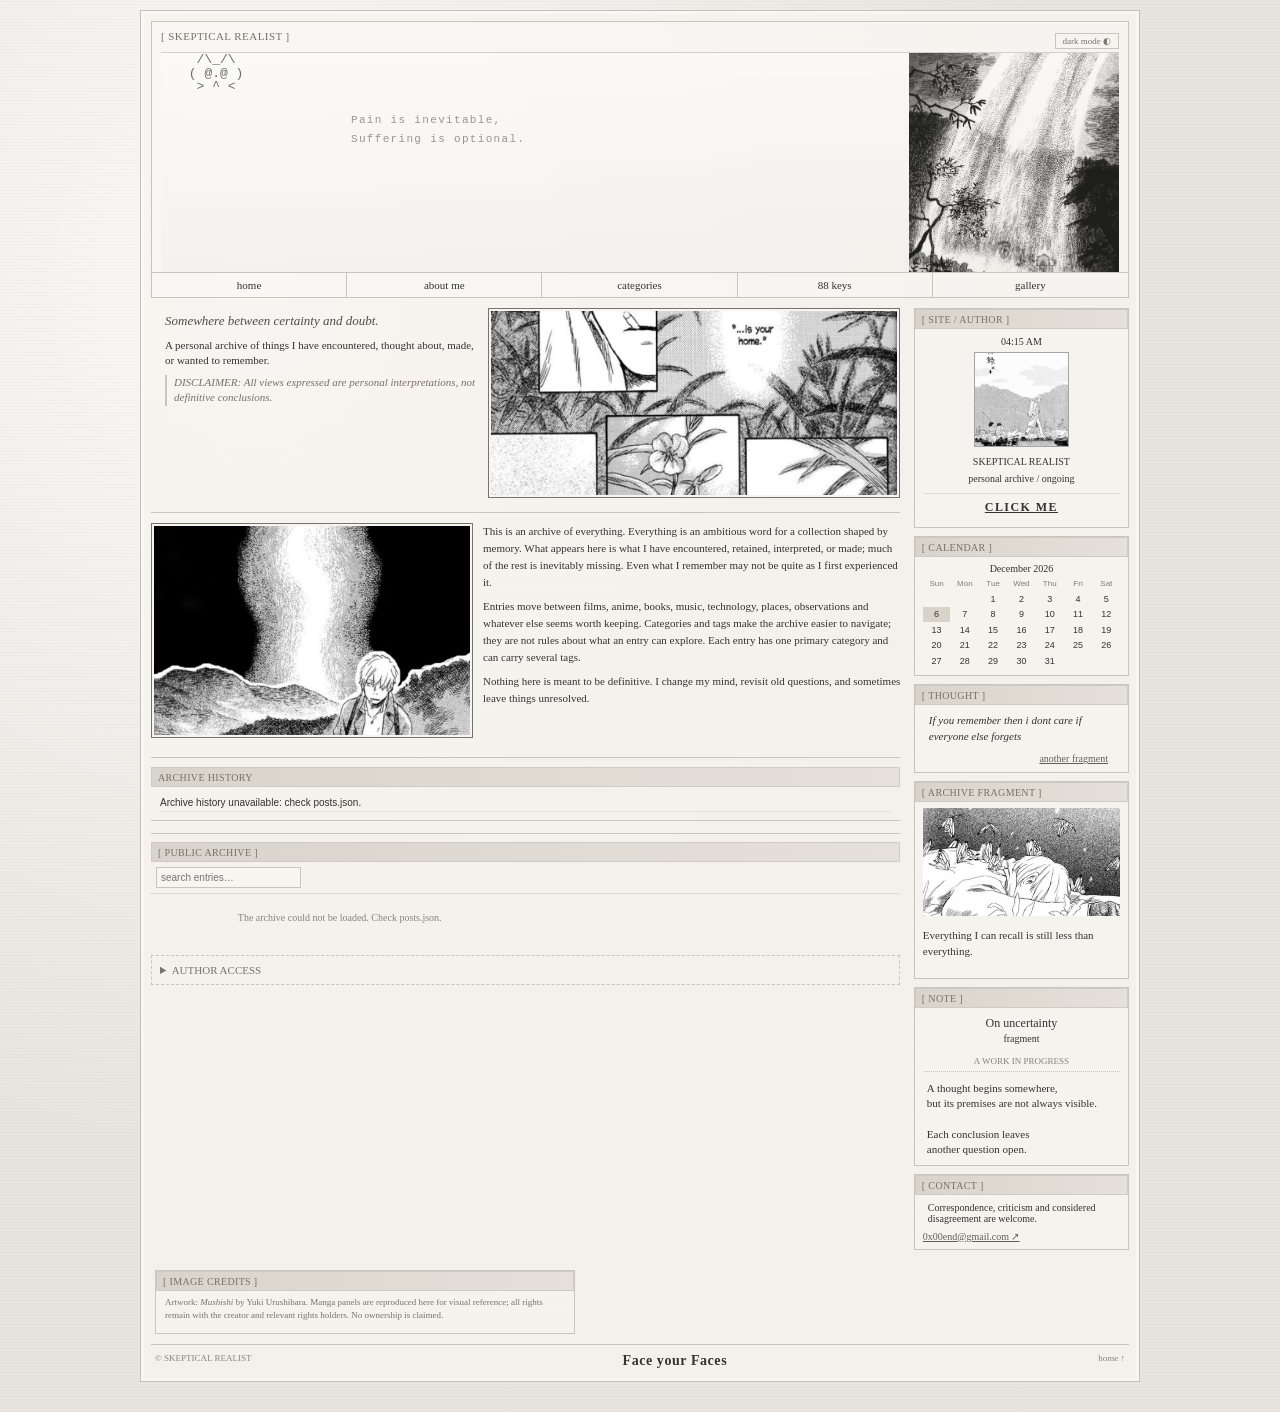
==== index.html @ a3ed42e7 "Add files via upload" ====
<!doctype html><html lang="en"><head><meta charset="utf-8"><meta name="viewport" content="width=device-width, initial-scale=1"><meta name="description" content="SKEPTICAL REALIST — Somewhere between certainty and doubt."><title>SKEPTICAL REALIST</title><link rel="stylesheet" href="styles.css"></head><body><div class="page-shell" id="top"><header class="masthead"><div class="masthead-top"><div class="tiny-title">[ SKEPTICAL REALIST ]</div><button type="button" class="theme-toggle" id="themeToggle" aria-pressed="false">dark mode ◐</button></div><div class="masthead-art"><pre class="ascii" aria-hidden="true">  /\_/\
 ( @.@ )
  > ^ <</pre><div class="masthead-note">Pain is inevitable,<br>Suffering is optional.</div><img src="assets/hero-figure.jpg" alt="Monochrome manga figure" class="hero-figure"></div><nav class="nav-tabs" aria-label="Main navigation"><a href="index.html">home</a><a href="about.html">about me</a><a href="categories.html">categories</a><a href="88-keys.html">88 keys</a><a href="gallery.html">gallery</a></nav></header><div class="columns"><main class="main-column"><section class="intro-row"><div class="intro-copy"><h2 class="intro-title">Somewhere between certainty and doubt.</h2><p>A personal archive of things I have encountered, thought about, made, or wanted to remember.</p><p class="disclaimer">DISCLAIMER: All views expressed are personal interpretations, not definitive conclusions.</p></div><a class="image-frame gallery-link" href="gallery.html"><img src="assets/gallery-scene.jpg" alt="Monochrome manga landscape"></a></section><section class="feature-row"><a class="image-frame feature-image" href="categories.html"><img src="assets/archive-scene.jpg" alt="Monochrome manga scene"></a><div class="feature-copy"><p>This is an archive of everything. Everything is an ambitious word for a collection shaped by memory. What appears here is what I have encountered, retained, interpreted, or made; much of the rest is inevitably missing. Even what I remember may not be quite as I first experienced it.</p><p>Entries move between films, anime, books, music, technology, places, observations and whatever else seems worth keeping. Categories and tags make the archive easier to navigate; they are not rules about what an entry can explore. Each entry has one primary category and can carry several tags.</p><p>Nothing here is meant to be definitive. I change my mind, revisit old questions, and sometimes leave things unresolved.</p></div></section><section class="logs-panel"><div class="panel-heading">ARCHIVE HISTORY</div><ul class="log-list" id="logList"><li>Loading archive history…</li></ul></section><section class="archive-panel" id="archive"><div class="panel-heading">[ PUBLIC ARCHIVE ]</div><div class="archive-controls"><input id="searchInput" type="search" placeholder="search entries…" aria-label="Search entries"><div id="tagFilters" class="tag-filters"></div></div><div id="postList" class="post-list" aria-live="polite"></div></section><details class="owner-panel" id="ownerPanel"><summary>AUTHOR ACCESS</summary><div id="ownerLogin"><label>GitHub personal access token<input id="githubToken" type="password" autocomplete="off" placeholder="Paste your private token"></label><button id="unlockOwner" type="button">Unlock publishing</button></div><div id="ownerEditor" hidden><p class="fine-print">Owner-only publishing. Token remains in this page's memory and is not saved in browser storage.</p><form id="publishForm"><label>Title<input id="entryTitle" required maxlength="180"></label><label>Primary category<select id="entryCategory" required><option value="films">Films &amp; TV</option><option value="anime-manga">Anime &amp; Manga</option><option value="books">Books</option><option value="music">Music</option><option value="philosophy">Philosophy</option><option value="places">Places</option><option value="observations">Observations</option><option value="technology">Technology</option><option value="miscellaneous">Miscellaneous</option></select></label><label id="formatField">Format<select id="entryFormat"><option value="film">Film</option><option value="tv">TV show</option></select></label><label>Tags (comma-separated)<input id="entryTags" placeholder="psychological, thriller, film"></label><label>Entry text<textarea id="entryBody" required placeholder="Write your entry here…"></textarea></label><label>Add images<input id="entryImages" type="file" accept="image/*" multiple></label><p class="fine-print">Images are uploaded into the repository's assets folder and attached to this post.</p><button id="publishButton" type="submit">Publish entry</button><button id="lockOwner" type="button">Lock editor</button></form></div><p class="owner-status" id="ownerStatus" aria-live="polite"></p></details></main><aside class="sidebar"><section class="side-box profile-box"><div class="panel-heading">[ SITE / AUTHOR ]</div><p class="tiny-center" id="siteClock">LOCAL TIME</p><img class="profile-image" src="assets/profile-portrait.jpg" alt="Monochrome manga portrait"><p class="tiny-center">SKEPTICAL REALIST</p><p class="tiny-center">personal archive / ongoing</p><div class="click-me"><a href="https://guns.lol/skepticat" target="_blank" rel="noopener noreferrer">CLICK ME</a></div></section><section class="side-box calendar-box"><div class="panel-heading">[ CALENDAR ]</div><div class="calendar-title" id="calendarTitle"></div><div class="calendar-grid" id="calendarGrid"></div></section><section class="side-box random-box"><div class="panel-heading">[ THOUGHT ]</div><p id="randomThought">If you remember then i dont care if everyone else forgets</p><button id="newThought" type="button">another fragment</button></section><section class="side-box fragment-box"><div class="panel-heading">[ ARCHIVE FRAGMENT ]</div><img class="fragment-image" src="assets/guestbook-portrait.jpg" alt="Monochrome manga panel"><p class="fragment-caption">Everything I can recall is still less than everything.</p></section><section class="side-box poem-box"><div class="panel-heading">[ NOTE ]</div><p class="poem-title">On uncertainty<br><span>fragment</span></p><p class="poem-date">A WORK IN PROGRESS</p><p class="poem-text">A thought begins somewhere,<br>but its premises are not always visible.<br><br>Each conclusion leaves<br>another question open.</p></section><section class="side-box contact-box"><div class="panel-heading">[ CONTACT ]</div><p>Correspondence, criticism and considered disagreement are welcome.</p><a href="mailto:0x00end@gmail.com">0x00end@gmail.com ↗</a></section></aside></div><section class="credits-mini"><div class="panel-heading">[ IMAGE CREDITS ]</div><p>Artwork: <em>Mushishi</em> by Yuki Urushibara. Manga panels are reproduced here for visual reference; all rights remain with the creator and relevant rights holders. No ownership is claimed.</p></section><footer class="footer"><span>© SKEPTICAL REALIST</span><span class="footer-motto">Face your Faces</span><a href="index.html">home ↑</a></footer></div><script src="site-ui.js"></script><script src="app.js"></script></body></html>
---- styles.css ----
/* Original SKEPTICAL REALIST styling retained; calendar and owner panel additions below. */

:root{--paper:#f2f0eb;--ink:#34332f;--line:#c9c5bd;--soft:#e6e2da;--bar:#d8d3ca;--muted:#77736d;--accent:#786f68}*{box-sizing:border-box}html,body{max-width:100%;overflow-x:hidden}img{max-width:100%}html{scroll-behavior:smooth}body{margin:0;background:#e8e5de;color:var(--ink);font:12px/1.45 Arial,Helvetica,sans-serif;background-image:repeating-linear-gradient(0deg,rgba(80,75,65,.025) 0 1px,transparent 1px 3px),radial-gradient(ellipse at 20% 20%,rgba(255,255,255,.8),transparent 55%)}.page-shell{width:calc(100% - 16px);max-width:1040px;margin:10px auto 30px;padding:10px;border:1px solid #c6c1b8;background:rgba(247,245,240,.76);box-shadow:0 0 0 3px rgba(255,255,255,.35) inset}.masthead{border:1px solid var(--line);padding:8px 9px 0;background:rgba(255,255,255,.22)}.tiny-title{height:22px;color:#777168;font:11px Georgia,serif;letter-spacing:.04em}.masthead-art{height:185px;position:relative;border-top:1px solid #d5d1c9;overflow:hidden;background:linear-gradient(180deg,rgba(255,255,255,.4),rgba(210,207,199,.12))}.ascii{position:absolute;left:20px;top:0;margin:0;color:#6f6b64;font:12px/1.05 'Courier New',monospace;white-space:pre}.masthead-note{position:absolute;left:190px;top:58px;color:#9a958d;font:10px/1.8 'Courier New',monospace;letter-spacing:.13em}.hero-figure{position:absolute;right:0;top:0;width:180px;height:184px;object-fit:cover;object-position:center 22%;filter:grayscale(1);mix-blend-mode:multiply;opacity:.88}.nav-tabs{display:grid;grid-template-columns:repeat(5,1fr);height:25px;border-top:1px solid var(--line);margin:0 -9px}.nav-tabs a{text-align:center;text-decoration:none;color:var(--ink);border-right:1px solid var(--line);font:12px/24px Georgia,serif}.nav-tabs a:last-child{border-right:0}.nav-tabs a:hover{background:#ddd8cf}.columns{display:grid;grid-template-columns:minmax(0,1fr) 22%;gap:10px;margin-top:10px}.main-column{min-width:0}.intro-row{display:grid;grid-template-columns:45% 55%;min-height:190px;border-bottom:1px solid var(--line)}.intro-copy{padding:0 10px 9px 14px;font-size:11px;line-height:1.42}.intro-copy p{margin:0 0 6px}.image-frame{display:block;border:1px solid #77736d;padding:2px;background:#f7f5ef;align-self:start}.image-frame img{display:block;width:100%;height:100%;object-fit:cover;filter:grayscale(1)}.gallery-link{height:174px;margin:0 0 8px}.feature-row{display:grid;grid-template-columns:43% 57%;gap:10px;padding:10px 0 12px;min-height:225px;border-bottom:1px solid var(--line)}.feature-image{height:195px}.feature-copy{font-size:11px;line-height:1.55;padding:0 8px 0 0}.feature-copy p{margin:0 0 7px}.logs-panel{margin-top:9px;border-bottom:1px solid var(--line);padding-bottom:8px}.panel-heading{height:20px;padding:2px 6px;background:linear-gradient(90deg,#d9d4cb,#e5e1da);color:#777169;font:11px/16px Georgia,serif;border:1px solid #d0cbc2}.panel-heading span{float:right;font:9px 'Courier New',monospace}.log-list{list-style:none;padding:8px 9px 0;margin:0;font:10px/1.55 Arial,sans-serif}.log-list li{border-bottom:1px dotted #d7d2ca}.log-list time{color:#8e887f;text-decoration:underline}.sidebar{min-width:0;display:grid;grid-template-columns:repeat(2,minmax(0,1fr));gap:6px}.side-box{border:1px solid var(--line);margin-bottom:8px;padding:0 5px 7px;background:rgba(255,255,255,.16)}.side-box .panel-heading{margin:0 -5px 6px}.tiny-center{text-align:center;font:10px/1.4 Georgia,serif;margin:3px 0}.profile-image{display:block;width:95px;height:95px;object-fit:cover;margin:3px auto 8px;border:1px solid #aaa49a;filter:grayscale(1)}.stars{text-align:center;color:#8a837a;letter-spacing:3px}.calendar-heart{text-align:center;color:#887b71;font-size:15px;line-height:16px}.calendar-title{text-align:center;font:10px Georgia,serif;margin:2px 0 4px}.calendar-grid{display:grid;grid-template-columns:repeat(7,1fr);gap:1px;text-align:center;font:9px/1.6 Arial,sans-serif}.calendar-grid span{min-height:13px}.calendar-grid .weekday{color:#817b72;font-size:8px}.calendar-grid .today{background:#d8d2c8}.random-box p{font:italic 11px/1.5 Georgia,serif;margin:7px 6px}.random-box button,.contact-box a{display:block;margin:4px 6px 0 auto;border:0;background:none;color:#625d56;text-decoration:underline;font:10px Georgia,serif;cursor:pointer}.poem-title{text-align:center;font:12px/1.3 Georgia,serif;margin:8px 0}.poem-title span{font-size:10px}.poem-date{text-align:center;font:9px Georgia,serif;color:#888178;border-bottom:1px dotted var(--line);padding-bottom:5px}.poem-text{font:11px/1.4 Georgia,serif;margin:7px 4px 0}.tag-cloud,.tag-filters{display:flex;flex-wrap:wrap;gap:4px;padding:5px}.tag-chip{border:1px solid #c9c4bb;background:rgba(255,255,255,.2);padding:2px 5px;color:#777168;font:9px Georgia,serif;cursor:pointer}.tag-chip.active,.tag-chip:hover{background:#d5d0c7;color:#34332f}.contact-box p{font:10px Georgia,serif;margin:7px 5px}.chatbox{width:150px;min-height:210px;border:1px solid var(--line);margin:10px 0 25px 4px;padding:0 7px 8px;background:rgba(255,255,255,.15)}.chatbox .panel-heading{margin:0 -7px 5px}.chatbox img{width:100%;height:165px;object-fit:cover;object-position:center 20%;border:1px solid #aaa49a;filter:grayscale(1)}.chatbox p{text-align:center;font:10px Georgia,serif;color:#827c73}.archive-panel,.editor-panel{margin-top:12px;border-top:1px solid var(--line);padding-top:8px}.archive-controls{display:flex;align-items:center;gap:8px;flex-wrap:wrap;border-bottom:1px dotted var(--line);padding:5px}.archive-controls input{width:145px;border:1px solid var(--line);background:#f7f5f0;padding:4px;font:10px Arial}.post-list{display:grid;grid-template-columns:1fr 1fr;gap:6px;padding:6px}.post-card{border:1px solid var(--line);padding:7px;background:rgba(255,255,255,.18);min-width:0}.post-date{font:9px Georgia,serif;color:#8a847b}.post-card h3{font:14px Georgia,serif;font-weight:normal;margin:3px 0}.post-card p{font:10px/1.45 Arial;margin:3px 0}.post-card .post-tags{color:#82796f;font:9px Georgia,serif}.post-actions{display:flex;gap:7px;justify-content:flex-end}.post-actions button,.export-row button,.export-row label{border:0;background:none;text-decoration:underline;color:#716a62;font:9px Georgia,serif;cursor:pointer}.empty-state{padding:12px;text-align:center;color:#89837a;font:10px Georgia,serif}.editor-panel form{padding:7px}.editor-panel label{display:block;margin:4px 0;color:#7c766d;font:10px Georgia,serif}.editor-panel input,.editor-panel textarea{display:block;width:100%;padding:5px;border:1px solid var(--line);background:#f8f6f1;color:#333;font:11px Arial;margin-top:3px}.form-pair{display:grid;grid-template-columns:130px 1fr;gap:8px}.form-actions{display:flex;gap:7px;align-items:center;margin-top:7px;flex-wrap:wrap}.form-actions button{border:1px solid #bdb7ad;background:#e4e0d8;padding:4px 9px;color:#49453f;font:10px Georgia;cursor:pointer}.fine-print{font:9px Georgia,serif;color:#8b857d}.export-row{display:flex;gap:12px;padding:0 7px 8px}.footer{display:flex;justify-content:space-between;border-top:1px solid var(--line);padding:8px 4px 2px;color:#8a847b;font:9px Georgia,serif}.footer a{color:inherit;text-decoration:none}.footer span:nth-child(2){font-style:italic;color:#6e675f}
@media(min-width:900px){.masthead-art{height:220px}.hero-figure{height:219px;width:210px}.intro-row{min-height:205px}.gallery-link{height:190px}.feature-image{height:215px}.feature-row{min-height:245px}.columns{gap:14px}.side-box{padding-left:8px;padding-right:8px}.side-box .panel-heading{margin-left:-8px;margin-right:-8px}}
@media(max-width:560px){.page-shell{width:calc(100% - 8px);margin:4px auto;padding:5px}.masthead-art{height:145px}.hero-figure{height:144px;width:135px}.masthead-note{left:145px;top:50px;font-size:8px}.ascii{left:10px;font-size:10px}.columns{grid-template-columns:minmax(0,1fr);gap:8px}.intro-row{grid-template-columns:44% 56%;min-height:160px}.intro-copy{padding-left:5px;padding-right:5px;font-size:9px}.gallery-link{height:140px}.feature-row{grid-template-columns:42% 58%;gap:6px;min-height:170px}.feature-image{height:145px}.feature-copy{font-size:9px;line-height:1.4}.panel-heading{font-size:10px}.side-box{padding-left:3px;padding-right:3px;margin-bottom:0}.side-box .panel-heading{margin-left:-3px;margin-right:-3px}.profile-image{width:78px;height:78px}.chatbox{width:min(100%,220px)}.chatbox img{height:145px}.log-list{font-size:9px}.post-list{grid-template-columns:1fr}.footer{font-size:8px}}
@media(max-width:390px){.columns{grid-template-columns:1fr}.sidebar{display:grid;grid-template-columns:1fr 1fr;gap:5px}.side-box{margin:0}.poem-box{grid-row:span 2}.intro-copy{font-size:10px}.gallery-link{height:170px}.feature-image{height:165px}.post-list{grid-template-columns:1fr 1fr}.chatbox{margin-top:10px}}
.intro-title{font:italic 15px/1.35 Georgia,serif;font-weight:normal;margin:4px 0 8px;color:#514c45}.disclaimer{border-left:2px solid var(--line);padding-left:7px;color:#777168;font-style:italic}.feature-copy p{overflow-wrap:anywhere}
@media(min-width:561px){.columns{grid-template-columns:minmax(0,1fr) 22%}.sidebar{display:block}.side-box{margin-bottom:8px}}
@media(max-width:560px){.intro-row{grid-template-columns:1fr 1fr}.intro-copy{font-size:10px}.feature-copy{font-size:10px}.nav-tabs a{font-size:11px}.masthead-note{left:125px;max-width:110px}.hero-figure{width:120px}}
[hidden]{display:none!important}.author-access{padding:7px;font:10px/1.5 Georgia,serif;color:#777168}.author-access p{margin:4px 0 7px}.author-access label{display:block;margin:6px 0}.author-access input{display:block;width:100%;padding:6px;border:1px solid var(--line);background:#f8f6f1;font:11px Arial;margin-top:3px}.editor-subheading{margin:6px 7px 0}#authMessage,#editorMessage{font:9px Georgia,serif;color:#777168}

.category-directory{margin-top:12px;border-top:1px solid var(--line);padding-top:8px}
.category-grid{display:grid;grid-template-columns:repeat(3,minmax(0,1fr));gap:5px;padding:7px}
.category-link{display:flex;flex-direction:column;justify-content:space-between;min-height:48px;padding:6px;border:1px solid var(--line);background:rgba(255,255,255,.2);color:var(--ink);text-decoration:none;font:12px Georgia,serif}
.category-link span{margin-top:5px;color:#8a847b;font:8px 'Courier New',monospace;text-align:right}
.category-link:hover{background:#e2ded6}
.category-page-head{margin:10px 0 8px}
.category-intro{padding:8px 10px;color:#777168;font:11px/1.5 Georgia,serif}
.category-posts{display:grid;grid-template-columns:1fr 1fr;gap:7px;padding:7px}
.category-back{display:inline-block;margin:7px;color:#716a62;font:10px Georgia,serif}
@media(max-width:560px){.category-grid{grid-template-columns:repeat(2,minmax(0,1fr))}.category-posts{grid-template-columns:1fr}}

/* Compact image credit note */
.credits-mini{max-width:420px;margin:12px 0 10px 4px;border:1px solid var(--line);padding:0 7px 6px;background:rgba(255,255,255,.14)}
.credits-mini .panel-heading{margin:0 -7px 5px}
.credits-mini p{margin:5px 2px;color:var(--muted);font:9px/1.45 Georgia,serif}
.masthead-top{display:flex;align-items:center;justify-content:space-between;min-height:22px}
.theme-toggle{border:1px solid var(--line);background:transparent;color:var(--muted);padding:2px 7px;font:9px Georgia,serif;cursor:pointer}
body.dark-mode{--paper:#222321;--ink:#e2ded5;--line:#55534e;--soft:#33322f;--bar:#3c3a36;--muted:#aaa49a;--accent:#b9afa3;background:#171816;color:var(--ink);background-image:repeating-linear-gradient(0deg,rgba(255,255,255,.018) 0 1px,transparent 1px 3px),radial-gradient(ellipse at 20% 20%,rgba(90,88,80,.16),transparent 55%)}
body.dark-mode .page-shell{background:rgba(38,38,35,.94);border-color:#55534e;box-shadow:0 0 0 3px rgba(255,255,255,.025) inset}
body.dark-mode .masthead{background:rgba(255,255,255,.025)}
body.dark-mode .masthead-art{border-color:#4c4a45;background:linear-gradient(180deg,rgba(255,255,255,.035),rgba(0,0,0,.08))}
body.dark-mode .panel-heading{background:linear-gradient(90deg,#393833,#302f2b);border-color:#55534e;color:#c0b9ae}
body.dark-mode .nav-tabs a{color:var(--ink);border-color:var(--line)}
body.dark-mode .nav-tabs a:hover,body.dark-mode .category-link:hover{background:#3b3934}
body.dark-mode .category-link,body.dark-mode .post-card,body.dark-mode .side-box,body.dark-mode .credits-mini{background:rgba(255,255,255,.025);color:var(--ink)}
body.dark-mode .tag-chip{background:#2d2c29;border-color:#55534e;color:#c0b9ae}
body.dark-mode .tag-chip.active,body.dark-mode .tag-chip:hover{background:#49463f;color:#fff}
body.dark-mode .archive-controls input,body.dark-mode .editor-panel input,body.dark-mode .editor-panel textarea{background:#292825;color:#eee;border-color:#55534e}
body.dark-mode .form-actions button{background:#3b3934;color:#e2ded5;border-color:#625e55}
body.dark-mode .theme-toggle{color:#e2ded5;border-color:#625e55}
body.dark-mode .image-frame{background:#292825;border-color:#777168}

/* Homepage refinements */
.click-me{margin:7px 0 5px;text-align:center;border-top:1px dotted var(--line);padding-top:6px;font:9px Georgia,serif}.click-me span{display:block;color:var(--muted);letter-spacing:.12em;margin-bottom:3px}.click-me a{color:var(--ink);text-decoration:underline}.category-directory{margin-top:10px;border-bottom:1px solid var(--line);padding-bottom:8px}.category-grid{display:grid;grid-template-columns:repeat(3,minmax(0,1fr));gap:5px;padding:7px}.category-link{display:flex;justify-content:space-between;gap:5px;padding:6px;border:1px solid var(--line);color:var(--ink);text-decoration:none;font:11px Georgia,serif}.category-link span{color:var(--muted);font:8px 'Courier New',monospace}.category-link:hover{background:var(--soft)}@media(max-width:560px){.category-grid{grid-template-columns:repeat(2,minmax(0,1fr))}}

/* Profile panel and visual hierarchy refinements */
.profile-details{margin:10px 0;border:1px solid var(--line);padding:0 7px 8px;background:rgba(255,255,255,.16)}
.profile-details>.panel-heading{margin:0 -7px 7px}
.profile-meta{display:flex;align-items:center;justify-content:space-between;padding:2px 5px 6px;border-bottom:1px dotted var(--line);font:12px Georgia,serif}
.profile-meta strong{font-size:16px}.profile-meta span{font:10px 'Courier New',monospace;color:var(--muted)}
.profile-columns{display:grid;grid-template-columns:30% 70%;gap:9px;padding:5px}
.profile-details h3{font:10px Georgia,serif;letter-spacing:.12em;color:var(--muted);margin:5px 0 3px}
.profile-details p{font:10px/1.5 Arial,sans-serif;margin:2px 0 7px}
.media-lists{display:grid;grid-template-columns:1fr 1fr;gap:10px;border-top:1px dotted var(--line);padding:5px}
.masthead-note{font-size:15px!important;line-height:1.8!important;letter-spacing:.12em!important}
.ascii{font-size:22px!important;line-height:1.05!important}
.footer-motto{font:bold 13px Georgia,serif!important;font-style:normal!important;color:var(--ink)!important;letter-spacing:.04em}
.click-me a{font:bold 12px Georgia,serif;letter-spacing:.12em}
.category-filter-wrap{padding:7px;border-bottom:1px solid var(--line)}
.category-filter-wrap label{display:block;color:var(--muted);font:9px Georgia,serif;letter-spacing:.12em;margin-bottom:5px}
.category-filter-wrap .tag-filters{display:flex;flex-wrap:wrap;gap:4px}
body.dark-mode .profile-details{background:rgba(255,255,255,.025)}
@media(max-width:560px){.profile-columns{grid-template-columns:1fr}.media-lists{grid-template-columns:1fr}.masthead-note{font-size:12px!important;left:115px!important}.ascii{font-size:18px!important}.footer-motto{font-size:12px!important}}

/* Dedicated pages and profile */
.standalone-page{max-width:760px;margin:14px auto;padding:10px;border:1px solid var(--line);background:rgba(255,255,255,.22)}
.about-identity{display:flex;gap:12px;align-items:center;padding:12px;border-bottom:1px dotted var(--line)}
.about-identity img{width:112px;height:132px;object-fit:cover;border:1px solid var(--line);padding:3px;background:var(--paper);filter:grayscale(1)}
.about-identity h1{font: bold 24px Georgia,serif;margin:0 0 5px}.about-identity p{font:11px 'Courier New',monospace;color:var(--muted)}
.standalone-page .profile-columns{grid-template-columns:32% 68%;padding:10px}.standalone-page .profile-columns p,.standalone-page .media-lists p{font:12px/1.6 Arial,sans-serif}.standalone-page h3{font:10px Georgia,serif;letter-spacing:.12em;color:var(--muted);margin:8px 0 4px}.standalone-page .media-lists{padding:10px}.wip-page{text-align:center}.wip-page img{display:block;width:min(100%,640px);height:auto;margin:18px auto;border:1px solid var(--line)}
.masthead-note{font-size:19px!important;line-height:1.7!important}.ascii{font-size:29px!important;line-height:1.05!important}.footer-motto{font:bold 17px Georgia,serif!important}.category-grid{margin:10px 0}.category-intro{font:12px/1.6 Georgia,serif;padding:6px 8px}
@media(max-width:560px){.standalone-page .profile-columns{grid-template-columns:1fr}.about-identity img{width:90px;height:108px}.masthead-note{font-size:14px!important}.ascii{font-size:22px!important}.footer-motto{font-size:15px!important}}

/* Verified 2026-11-04 refinements */
.nav-tabs{grid-template-columns:repeat(5,minmax(0,1fr))}
.masthead-note{font-size:19px!important;line-height:1.7!important}.ascii{font-size:29px!important}.footer-motto{font:bold 17px Georgia,serif!important;font-style:normal!important;color:var(--ink)!important}
.click-me a{font:bold 12px Georgia,serif;letter-spacing:.12em}
.category-filter-wrap{padding:7px;border-bottom:1px solid var(--line)}.category-filter-wrap label{display:block;color:var(--muted);font:9px Georgia,serif;letter-spacing:.12em;margin:7px 0 4px}.category-filter-wrap .tag-filters{display:flex;flex-wrap:wrap;gap:4px}.category-filter-wrap .tag-chip{font-size:10px}
.standalone-page{max-width:760px;margin:14px auto;padding:10px;border:1px solid var(--line);background:rgba(255,255,255,.22)}
.about-identity{display:flex;gap:12px;align-items:flex-start;padding:12px;border-bottom:1px dotted var(--line)}.about-identity img{width:118px;height:142px;object-fit:cover;object-position:center;border:1px solid var(--line);padding:3px;background:var(--paper);filter:grayscale(1)}.about-identity h1{font:bold 24px Georgia,serif;margin:0 0 5px}.about-identity p{font:11px 'Courier New',monospace;color:var(--muted);margin:4px 0}.about-secondary{display:block;width:min(100%,540px);max-height:420px;object-fit:cover;object-position:center 40%;margin:15px auto;border:1px solid var(--line);filter:grayscale(1)}.about-prose{font:12px/1.7 Georgia,serif;padding:10px 14px}.about-prose p{margin:0 0 12px}.about-columns{display:grid;grid-template-columns:1fr 1fr;gap:12px;padding:8px}.about-columns h3{font:10px Georgia,serif;letter-spacing:.12em;color:var(--muted);margin:8px 0 4px}.about-columns p{font:11px/1.55 Arial,sans-serif;margin:3px 0 8px}.about-lists{display:grid;grid-template-columns:1fr 1fr;gap:12px;padding:8px;border-top:1px dotted var(--line)}.about-lists h3{font:10px Georgia,serif;letter-spacing:.12em;color:var(--muted);margin:7px 0 4px}.about-lists p{font:11px/1.55 Arial,sans-serif;margin:3px 0 8px}.wip-page{text-align:center;min-height:340px}.wip-page img{display:block;width:min(100%,620px);height:auto;margin:18px auto;border:1px solid var(--line)}.wip-page .wip-label{font:11px 'Courier New',monospace;letter-spacing:.16em;color:var(--muted)}
.owner-panel{margin-top:14px;border:1px dashed var(--line);padding:8px}.owner-panel summary{cursor:pointer;font:11px Georgia,serif;color:var(--muted)}.owner-panel input,.owner-panel textarea,.owner-panel select{display:block;width:100%;margin:4px 0 8px;padding:7px;border:1px solid var(--line);background:#f8f6f1;color:#333;font:11px Arial}.owner-panel textarea{min-height:170px}.owner-panel label{display:block;font:10px Georgia,serif;color:var(--muted);margin-top:8px}.owner-panel button{border:1px solid var(--line);background:var(--soft);padding:6px 10px;font:10px Georgia,serif;cursor:pointer}.owner-panel .owner-status{font:10px Georgia,serif;color:var(--muted);min-height:16px}.post-images{display:grid;grid-template-columns:repeat(2,minmax(0,1fr));gap:6px;margin:8px 0}.post-images img{width:100%;max-height:260px;object-fit:cover;filter:grayscale(.15);border:1px solid var(--line)}.post-body{white-space:pre-wrap}.category-page-head{margin:10px 0 8px}.category-page-head .panel-heading span{float:right}.category-page-head .category-intro{padding:8px 10px}.category-page-main{min-height:200px}.nav-tabs a{text-transform:lowercase}
body.dark-mode .owner-panel input,body.dark-mode .owner-panel textarea,body.dark-mode .owner-panel select{background:#292825;color:#eee;border-color:#55534e}
@media(max-width:560px){.about-columns,.about-lists{grid-template-columns:1fr}.about-identity img{width:96px;height:116px}.about-prose{padding:8px;font-size:11px}.post-images{grid-template-columns:1fr}.owner-panel{padding:6px}}


/* Site-wide compact editorial refinements */
body{font-family:Georgia,'Times New Roman',serif;font-size:11px;line-height:1.48}
.page-shell{max-width:1000px}
.panel-heading{font-size:10px;letter-spacing:.035em}
.intro-title{font-size:13px}
.standalone-page{max-width:900px;margin:10px auto;padding:8px}
.standalone-page h1{font-size:21px}
.standalone-page h2{font-size:15px;font-weight:normal}
.standalone-page h3,.about-columns h3,.about-lists h3{font-size:9px;letter-spacing:.08em}
.standalone-page .profile-columns p,.standalone-page .media-lists p{font:11px/1.5 Georgia,serif}
.about-prose{font:11px/1.58 Georgia,serif;padding:8px 10px}
.about-identity{padding:9px}
.about-identity h1{font-size:21px}
.category-intro{font:11px/1.5 Georgia,serif}
.wip-page .wip-label{font-size:10px}
.nav-tabs{grid-template-columns:repeat(5,minmax(0,1fr))}
.nav-tabs a{font:11px/24px Georgia,serif}
.masthead-note{font-size:11px!important;line-height:1.7!important;left:190px;max-width:calc(100% - 420px);letter-spacing:.1em}
.ascii{font-size:13px!important;line-height:1.05!important}
.footer-motto{font:bold 14px Georgia,serif!important}
@media(max-width:560px){
 .masthead-art{height:145px}
 .ascii{left:8px;top:9px;font-size:10px!important;width:76px}
 .masthead-note{left:96px;top:35px;width:calc(100% - 225px);max-width:calc(100% - 225px);font-size:8px!important;line-height:1.7!important;letter-spacing:.06em;overflow-wrap:anywhere}
 .hero-figure{width:112px;height:144px;object-fit:cover;object-position:center 22%}
 .intro-title{font-size:12px}
 .standalone-page{margin:8px 0;padding:6px}
 .about-prose{font-size:11px;line-height:1.55}
}

.fragment-image{display:block;width:100%;max-height:145px;object-fit:cover;object-position:center 35%;filter:grayscale(1);margin:4px auto 0}
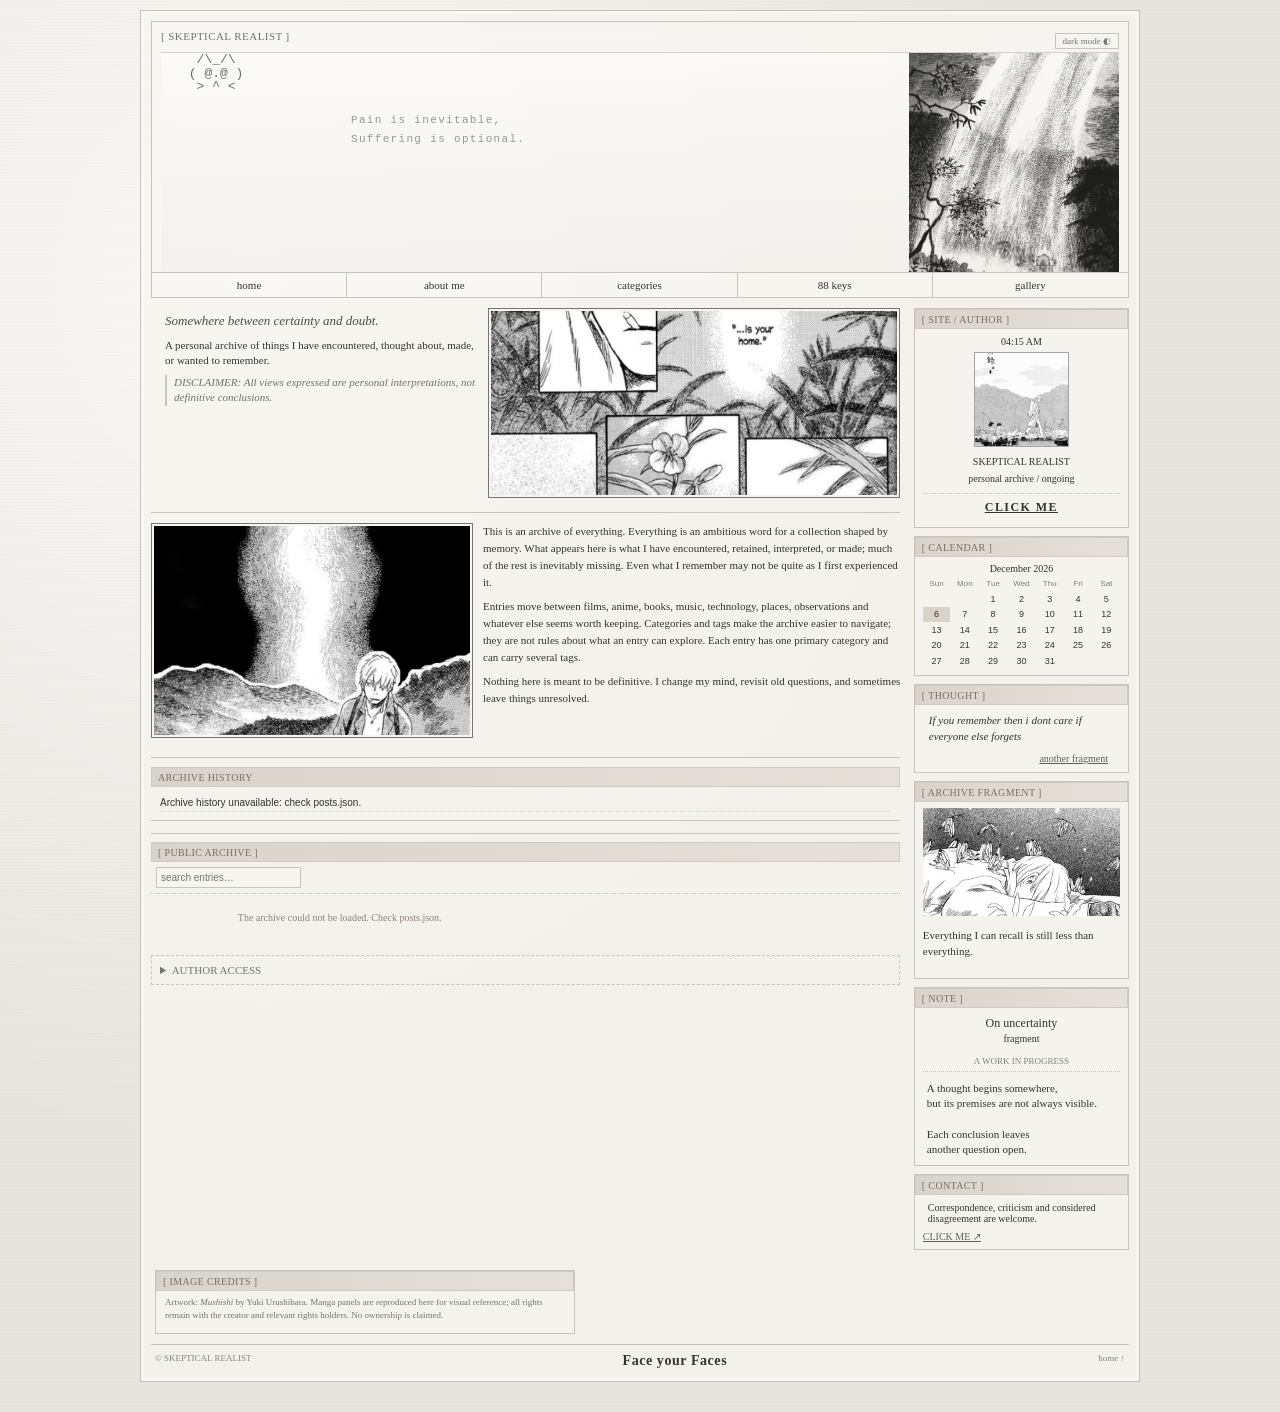
==== commit 8ae70afa: "Add files via upload" ====
--- a/index.html
+++ b/index.html
@@ -1,3 +1,3 @@
 <!doctype html><html lang="en"><head><meta charset="utf-8"><meta name="viewport" content="width=device-width, initial-scale=1"><meta name="description" content="SKEPTICAL REALIST — Somewhere between certainty and doubt."><title>SKEPTICAL REALIST</title><link rel="stylesheet" href="styles.css"></head><body><div class="page-shell" id="top"><header class="masthead"><div class="masthead-top"><div class="tiny-title">[ SKEPTICAL REALIST ]</div><button type="button" class="theme-toggle" id="themeToggle" aria-pressed="false">dark mode ◐</button></div><div class="masthead-art"><pre class="ascii" aria-hidden="true">  /\_/\
  ( @.@ )
-  > ^ <</pre><div class="masthead-note">Pain is inevitable,<br>Suffering is optional.</div><img src="assets/hero-figure.jpg" alt="Monochrome manga figure" class="hero-figure"></div><nav class="nav-tabs" aria-label="Main navigation"><a href="index.html">home</a><a href="about.html">about me</a><a href="categories.html">categories</a><a href="88-keys.html">88 keys</a><a href="gallery.html">gallery</a></nav></header><div class="columns"><main class="main-column"><section class="intro-row"><div class="intro-copy"><h2 class="intro-title">Somewhere between certainty and doubt.</h2><p>A personal archive of things I have encountered, thought about, made, or wanted to remember.</p><p class="disclaimer">DISCLAIMER: All views expressed are personal interpretations, not definitive conclusions.</p></div><a class="image-frame gallery-link" href="gallery.html"><img src="assets/gallery-scene.jpg" alt="Monochrome manga landscape"></a></section><section class="feature-row"><a class="image-frame feature-image" href="categories.html"><img src="assets/archive-scene.jpg" alt="Monochrome manga scene"></a><div class="feature-copy"><p>This is an archive of everything. Everything is an ambitious word for a collection shaped by memory. What appears here is what I have encountered, retained, interpreted, or made; much of the rest is inevitably missing. Even what I remember may not be quite as I first experienced it.</p><p>Entries move between films, anime, books, music, technology, places, observations and whatever else seems worth keeping. Categories and tags make the archive easier to navigate; they are not rules about what an entry can explore. Each entry has one primary category and can carry several tags.</p><p>Nothing here is meant to be definitive. I change my mind, revisit old questions, and sometimes leave things unresolved.</p></div></section><section class="logs-panel"><div class="panel-heading">ARCHIVE HISTORY</div><ul class="log-list" id="logList"><li>Loading archive history…</li></ul></section><section class="archive-panel" id="archive"><div class="panel-heading">[ PUBLIC ARCHIVE ]</div><div class="archive-controls"><input id="searchInput" type="search" placeholder="search entries…" aria-label="Search entries"><div id="tagFilters" class="tag-filters"></div></div><div id="postList" class="post-list" aria-live="polite"></div></section><details class="owner-panel" id="ownerPanel"><summary>AUTHOR ACCESS</summary><div id="ownerLogin"><label>GitHub personal access token<input id="githubToken" type="password" autocomplete="off" placeholder="Paste your private token"></label><button id="unlockOwner" type="button">Unlock publishing</button></div><div id="ownerEditor" hidden><p class="fine-print">Owner-only publishing. Token remains in this page's memory and is not saved in browser storage.</p><form id="publishForm"><label>Title<input id="entryTitle" required maxlength="180"></label><label>Primary category<select id="entryCategory" required><option value="films">Films &amp; TV</option><option value="anime-manga">Anime &amp; Manga</option><option value="books">Books</option><option value="music">Music</option><option value="philosophy">Philosophy</option><option value="places">Places</option><option value="observations">Observations</option><option value="technology">Technology</option><option value="miscellaneous">Miscellaneous</option></select></label><label id="formatField">Format<select id="entryFormat"><option value="film">Film</option><option value="tv">TV show</option></select></label><label>Tags (comma-separated)<input id="entryTags" placeholder="psychological, thriller, film"></label><label>Entry text<textarea id="entryBody" required placeholder="Write your entry here…"></textarea></label><label>Add images<input id="entryImages" type="file" accept="image/*" multiple></label><p class="fine-print">Images are uploaded into the repository's assets folder and attached to this post.</p><button id="publishButton" type="submit">Publish entry</button><button id="lockOwner" type="button">Lock editor</button></form></div><p class="owner-status" id="ownerStatus" aria-live="polite"></p></details></main><aside class="sidebar"><section class="side-box profile-box"><div class="panel-heading">[ SITE / AUTHOR ]</div><p class="tiny-center" id="siteClock">LOCAL TIME</p><img class="profile-image" src="assets/profile-portrait.jpg" alt="Monochrome manga portrait"><p class="tiny-center">SKEPTICAL REALIST</p><p class="tiny-center">personal archive / ongoing</p><div class="click-me"><a href="https://guns.lol/skepticat" target="_blank" rel="noopener noreferrer">CLICK ME</a></div></section><section class="side-box calendar-box"><div class="panel-heading">[ CALENDAR ]</div><div class="calendar-title" id="calendarTitle"></div><div class="calendar-grid" id="calendarGrid"></div></section><section class="side-box random-box"><div class="panel-heading">[ THOUGHT ]</div><p id="randomThought">If you remember then i dont care if everyone else forgets</p><button id="newThought" type="button">another fragment</button></section><section class="side-box fragment-box"><div class="panel-heading">[ ARCHIVE FRAGMENT ]</div><img class="fragment-image" src="assets/guestbook-portrait.jpg" alt="Monochrome manga panel"><p class="fragment-caption">Everything I can recall is still less than everything.</p></section><section class="side-box poem-box"><div class="panel-heading">[ NOTE ]</div><p class="poem-title">On uncertainty<br><span>fragment</span></p><p class="poem-date">A WORK IN PROGRESS</p><p class="poem-text">A thought begins somewhere,<br>but its premises are not always visible.<br><br>Each conclusion leaves<br>another question open.</p></section><section class="side-box contact-box"><div class="panel-heading">[ CONTACT ]</div><p>Correspondence, criticism and considered disagreement are welcome.</p><a href="mailto:0x00end@gmail.com">0x00end@gmail.com ↗</a></section></aside></div><section class="credits-mini"><div class="panel-heading">[ IMAGE CREDITS ]</div><p>Artwork: <em>Mushishi</em> by Yuki Urushibara. Manga panels are reproduced here for visual reference; all rights remain with the creator and relevant rights holders. No ownership is claimed.</p></section><footer class="footer"><span>© SKEPTICAL REALIST</span><span class="footer-motto">Face your Faces</span><a href="index.html">home ↑</a></footer></div><script src="site-ui.js"></script><script src="app.js"></script></body></html>+  > ^ <</pre><div class="masthead-note">Pain is inevitable,<br>Suffering is optional.</div><img src="assets/hero-figure.jpg" alt="Monochrome manga figure" class="hero-figure"></div><nav class="nav-tabs" aria-label="Main navigation"><a href="index.html">home</a><a href="about.html">about me</a><a href="categories.html">categories</a><a href="88-keys.html">88 keys</a><a href="gallery.html">gallery</a></nav></header><div class="columns"><main class="main-column"><section class="intro-row"><div class="intro-copy"><h2 class="intro-title">Somewhere between certainty and doubt.</h2><p>A personal archive of things I have encountered, thought about, made, or wanted to remember.</p><p class="disclaimer">DISCLAIMER: All views expressed are personal interpretations, not definitive conclusions.</p></div><a class="image-frame gallery-link" href="gallery.html"><img src="assets/gallery-scene.jpg" alt="Monochrome manga landscape"></a></section><section class="feature-row"><a class="image-frame feature-image" href="categories.html"><img src="assets/archive-scene.jpg" alt="Monochrome manga scene"></a><div class="feature-copy"><p>This is an archive of everything. Everything is an ambitious word for a collection shaped by memory. What appears here is what I have encountered, retained, interpreted, or made; much of the rest is inevitably missing. Even what I remember may not be quite as I first experienced it.</p><p>Entries move between films, anime, books, music, technology, places, observations and whatever else seems worth keeping. Categories and tags make the archive easier to navigate; they are not rules about what an entry can explore. Each entry has one primary category and can carry several tags.</p><p>Nothing here is meant to be definitive. I change my mind, revisit old questions, and sometimes leave things unresolved.</p></div></section><section class="logs-panel"><div class="panel-heading">ARCHIVE HISTORY</div><ul class="log-list" id="logList"><li>Loading archive history…</li></ul></section><section class="archive-panel" id="archive"><div class="panel-heading">[ PUBLIC ARCHIVE ]</div><div class="archive-controls"><input id="searchInput" type="search" placeholder="search entries…" aria-label="Search entries"><div id="tagFilters" class="tag-filters"></div></div><div id="postList" class="post-list" aria-live="polite"></div></section><details class="owner-panel" id="ownerPanel"><summary>AUTHOR ACCESS</summary><div id="ownerLogin"><label>GitHub personal access token<input id="githubToken" type="password" autocomplete="off" placeholder="Paste your private token"></label><button id="unlockOwner" type="button">Unlock publishing</button></div><div id="ownerEditor" hidden><p class="fine-print">Owner-only publishing. Token remains in this page's memory and is not saved in browser storage.</p><form id="publishForm"><label>Title<input id="entryTitle" required maxlength="180"></label><label>Primary category<select id="entryCategory" required><option value="films">Films &amp; TV</option><option value="anime-manga">Anime &amp; Manga</option><option value="books">Books</option><option value="music">Music</option><option value="philosophy">Philosophy</option><option value="places">Places</option><option value="observations">Observations</option><option value="technology">Technology</option><option value="miscellaneous">Miscellaneous</option></select></label><label id="formatField">Format<select id="entryFormat"><option value="film">Film</option><option value="tv">TV show</option></select></label><label>Tags (comma-separated)<input id="entryTags" placeholder="psychological, thriller, film"></label><label>Entry text<textarea id="entryBody" required placeholder="Write your entry here…"></textarea></label><label>Add images<input id="entryImages" type="file" accept="image/*" multiple></label><p class="fine-print">Images are uploaded into the repository's assets folder and attached to this post.</p><button id="publishButton" type="submit">Publish entry</button><button id="lockOwner" type="button">Lock editor</button></form></div><p class="owner-status" id="ownerStatus" aria-live="polite"></p></details></main><aside class="sidebar"><section class="side-box profile-box"><div class="panel-heading">[ SITE / AUTHOR ]</div><p class="tiny-center" id="siteClock">LOCAL TIME</p><img class="profile-image" src="assets/profile-portrait.jpg" alt="Monochrome manga portrait"><p class="tiny-center">SKEPTICAL REALIST</p><p class="tiny-center">personal archive / ongoing</p><div class="click-me"><a href="https://guns.lol/skepticat" target="_blank" rel="noopener noreferrer">CLICK ME</a></div></section><section class="side-box calendar-box"><div class="panel-heading">[ CALENDAR ]</div><div class="calendar-title" id="calendarTitle"></div><div class="calendar-grid" id="calendarGrid"></div></section><section class="side-box random-box"><div class="panel-heading">[ THOUGHT ]</div><p id="randomThought">If you remember then i dont care if everyone else forgets</p><button id="newThought" type="button">another fragment</button></section><section class="side-box fragment-box"><div class="panel-heading">[ ARCHIVE FRAGMENT ]</div><img class="fragment-image" src="assets/guestbook-portrait.jpg" alt="Monochrome manga panel"><p class="fragment-caption">Everything I can recall is still less than everything.</p></section><section class="side-box poem-box"><div class="panel-heading">[ NOTE ]</div><p class="poem-title">On uncertainty<br><span>fragment</span></p><p class="poem-date">A WORK IN PROGRESS</p><p class="poem-text">A thought begins somewhere,<br>but its premises are not always visible.<br><br>Each conclusion leaves<br>another question open.</p></section><section class="side-box contact-box"><div class="panel-heading">[ CONTACT ]</div><p>Correspondence, criticism and considered disagreement are welcome.</p><a href="mailto:0x00end@gmail.com">CLICK ME ↗</a></section></aside></div><section class="credits-mini"><div class="panel-heading">[ IMAGE CREDITS ]</div><p>Artwork: <em>Mushishi</em> by Yuki Urushibara. Manga panels are reproduced here for visual reference; all rights remain with the creator and relevant rights holders. No ownership is claimed.</p></section><footer class="footer"><span>© SKEPTICAL REALIST</span><span class="footer-motto">Face your Faces</span><a href="index.html">home ↑</a></footer></div><script src="site-ui.js"></script><script src="app.js"></script></body></html>
--- a/styles.css
+++ b/styles.css
@@ -116,3 +116,5 @@
 
 .fragment-image{display:block;width:100%;max-height:145px;object-fit:cover;object-position:center 35%;filter:grayscale(1);margin:4px auto 0}
 
+
+.about-contact{border:1px solid var(--line,#999);padding:12px;margin:16px 0;text-align:center}.about-contact h3{margin:0 0 8px;font-size:.85rem;letter-spacing:.08em}.about-contact a{display:inline-block;color:inherit;text-decoration:underline;text-underline-offset:3px;font-size:.9rem}
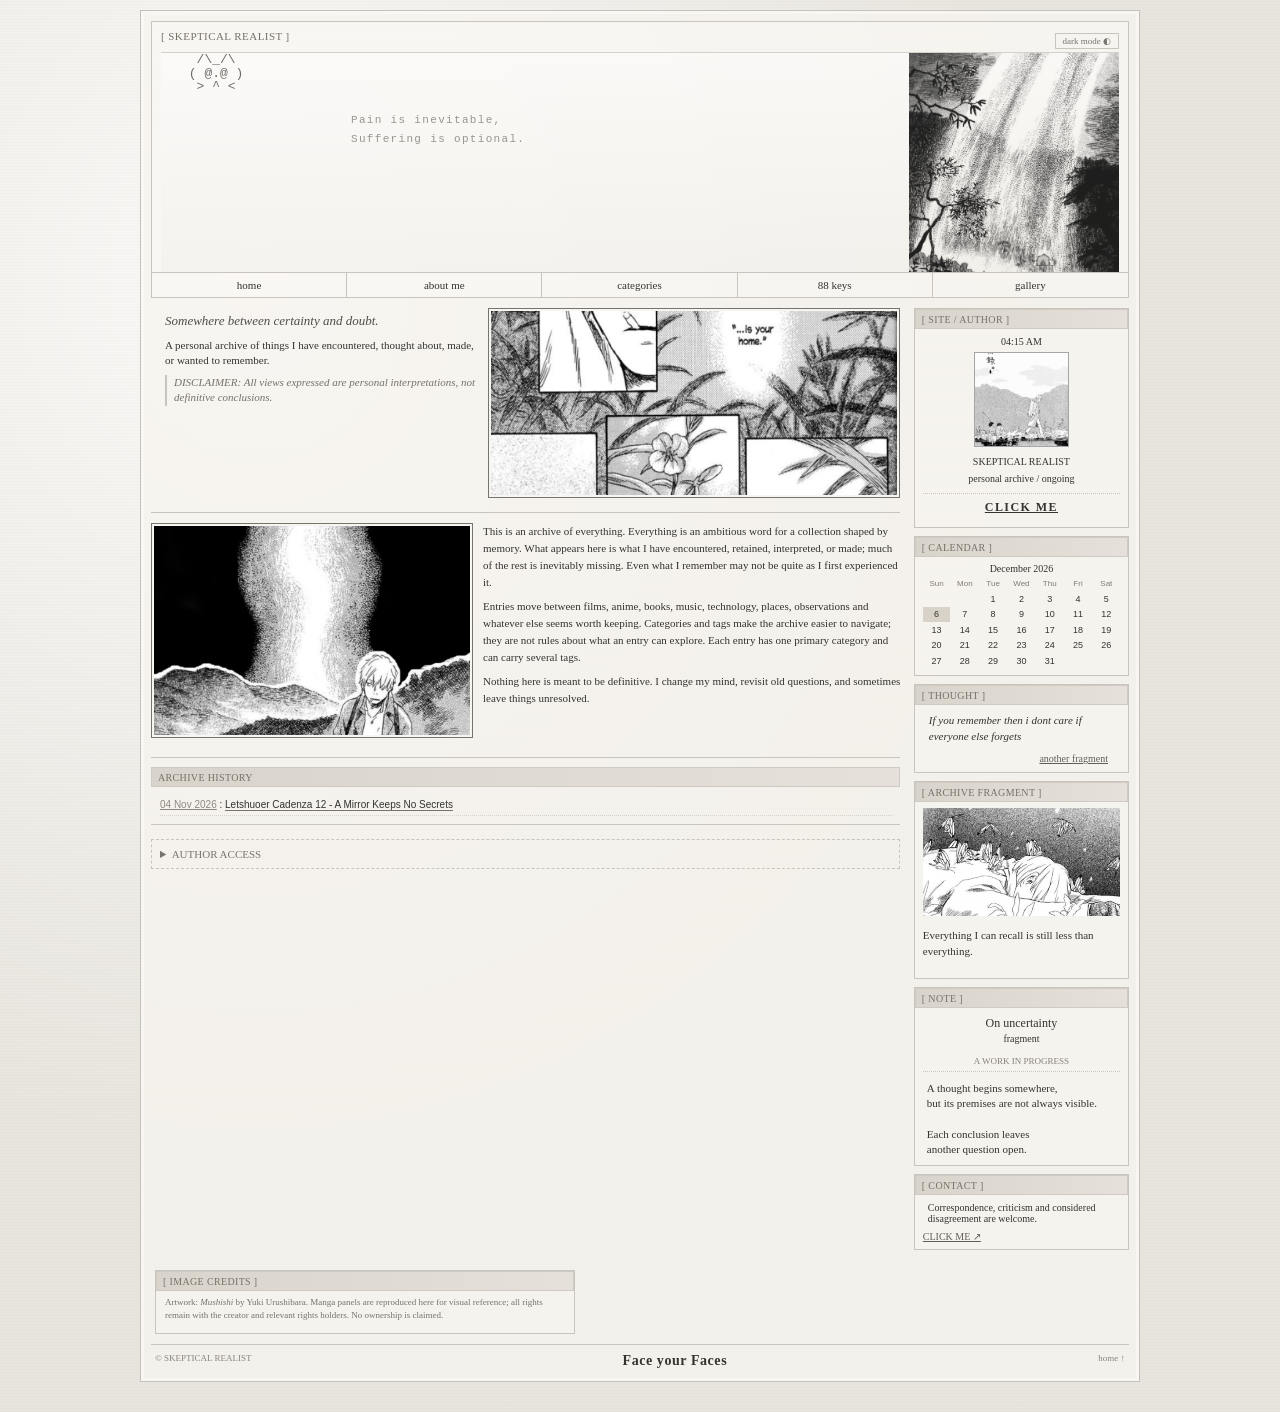
==== commit 3e38b861: "Add files via upload" ====
--- a/index.html
+++ b/index.html
@@ -1,3 +1,3 @@
 <!doctype html><html lang="en"><head><meta charset="utf-8"><meta name="viewport" content="width=device-width, initial-scale=1"><meta name="description" content="SKEPTICAL REALIST — Somewhere between certainty and doubt."><title>SKEPTICAL REALIST</title><link rel="stylesheet" href="styles.css"></head><body><div class="page-shell" id="top"><header class="masthead"><div class="masthead-top"><div class="tiny-title">[ SKEPTICAL REALIST ]</div><button type="button" class="theme-toggle" id="themeToggle" aria-pressed="false">dark mode ◐</button></div><div class="masthead-art"><pre class="ascii" aria-hidden="true">  /\_/\
  ( @.@ )
-  > ^ <</pre><div class="masthead-note">Pain is inevitable,<br>Suffering is optional.</div><img src="assets/hero-figure.jpg" alt="Monochrome manga figure" class="hero-figure"></div><nav class="nav-tabs" aria-label="Main navigation"><a href="index.html">home</a><a href="about.html">about me</a><a href="categories.html">categories</a><a href="88-keys.html">88 keys</a><a href="gallery.html">gallery</a></nav></header><div class="columns"><main class="main-column"><section class="intro-row"><div class="intro-copy"><h2 class="intro-title">Somewhere between certainty and doubt.</h2><p>A personal archive of things I have encountered, thought about, made, or wanted to remember.</p><p class="disclaimer">DISCLAIMER: All views expressed are personal interpretations, not definitive conclusions.</p></div><a class="image-frame gallery-link" href="gallery.html"><img src="assets/gallery-scene.jpg" alt="Monochrome manga landscape"></a></section><section class="feature-row"><a class="image-frame feature-image" href="categories.html"><img src="assets/archive-scene.jpg" alt="Monochrome manga scene"></a><div class="feature-copy"><p>This is an archive of everything. Everything is an ambitious word for a collection shaped by memory. What appears here is what I have encountered, retained, interpreted, or made; much of the rest is inevitably missing. Even what I remember may not be quite as I first experienced it.</p><p>Entries move between films, anime, books, music, technology, places, observations and whatever else seems worth keeping. Categories and tags make the archive easier to navigate; they are not rules about what an entry can explore. Each entry has one primary category and can carry several tags.</p><p>Nothing here is meant to be definitive. I change my mind, revisit old questions, and sometimes leave things unresolved.</p></div></section><section class="logs-panel"><div class="panel-heading">ARCHIVE HISTORY</div><ul class="log-list" id="logList"><li>Loading archive history…</li></ul></section><section class="archive-panel" id="archive"><div class="panel-heading">[ PUBLIC ARCHIVE ]</div><div class="archive-controls"><input id="searchInput" type="search" placeholder="search entries…" aria-label="Search entries"><div id="tagFilters" class="tag-filters"></div></div><div id="postList" class="post-list" aria-live="polite"></div></section><details class="owner-panel" id="ownerPanel"><summary>AUTHOR ACCESS</summary><div id="ownerLogin"><label>GitHub personal access token<input id="githubToken" type="password" autocomplete="off" placeholder="Paste your private token"></label><button id="unlockOwner" type="button">Unlock publishing</button></div><div id="ownerEditor" hidden><p class="fine-print">Owner-only publishing. Token remains in this page's memory and is not saved in browser storage.</p><form id="publishForm"><label>Title<input id="entryTitle" required maxlength="180"></label><label>Primary category<select id="entryCategory" required><option value="films">Films &amp; TV</option><option value="anime-manga">Anime &amp; Manga</option><option value="books">Books</option><option value="music">Music</option><option value="philosophy">Philosophy</option><option value="places">Places</option><option value="observations">Observations</option><option value="technology">Technology</option><option value="miscellaneous">Miscellaneous</option></select></label><label id="formatField">Format<select id="entryFormat"><option value="film">Film</option><option value="tv">TV show</option></select></label><label>Tags (comma-separated)<input id="entryTags" placeholder="psychological, thriller, film"></label><label>Entry text<textarea id="entryBody" required placeholder="Write your entry here…"></textarea></label><label>Add images<input id="entryImages" type="file" accept="image/*" multiple></label><p class="fine-print">Images are uploaded into the repository's assets folder and attached to this post.</p><button id="publishButton" type="submit">Publish entry</button><button id="lockOwner" type="button">Lock editor</button></form></div><p class="owner-status" id="ownerStatus" aria-live="polite"></p></details></main><aside class="sidebar"><section class="side-box profile-box"><div class="panel-heading">[ SITE / AUTHOR ]</div><p class="tiny-center" id="siteClock">LOCAL TIME</p><img class="profile-image" src="assets/profile-portrait.jpg" alt="Monochrome manga portrait"><p class="tiny-center">SKEPTICAL REALIST</p><p class="tiny-center">personal archive / ongoing</p><div class="click-me"><a href="https://guns.lol/skepticat" target="_blank" rel="noopener noreferrer">CLICK ME</a></div></section><section class="side-box calendar-box"><div class="panel-heading">[ CALENDAR ]</div><div class="calendar-title" id="calendarTitle"></div><div class="calendar-grid" id="calendarGrid"></div></section><section class="side-box random-box"><div class="panel-heading">[ THOUGHT ]</div><p id="randomThought">If you remember then i dont care if everyone else forgets</p><button id="newThought" type="button">another fragment</button></section><section class="side-box fragment-box"><div class="panel-heading">[ ARCHIVE FRAGMENT ]</div><img class="fragment-image" src="assets/guestbook-portrait.jpg" alt="Monochrome manga panel"><p class="fragment-caption">Everything I can recall is still less than everything.</p></section><section class="side-box poem-box"><div class="panel-heading">[ NOTE ]</div><p class="poem-title">On uncertainty<br><span>fragment</span></p><p class="poem-date">A WORK IN PROGRESS</p><p class="poem-text">A thought begins somewhere,<br>but its premises are not always visible.<br><br>Each conclusion leaves<br>another question open.</p></section><section class="side-box contact-box"><div class="panel-heading">[ CONTACT ]</div><p>Correspondence, criticism and considered disagreement are welcome.</p><a href="mailto:0x00end@gmail.com">CLICK ME ↗</a></section></aside></div><section class="credits-mini"><div class="panel-heading">[ IMAGE CREDITS ]</div><p>Artwork: <em>Mushishi</em> by Yuki Urushibara. Manga panels are reproduced here for visual reference; all rights remain with the creator and relevant rights holders. No ownership is claimed.</p></section><footer class="footer"><span>© SKEPTICAL REALIST</span><span class="footer-motto">Face your Faces</span><a href="index.html">home ↑</a></footer></div><script src="site-ui.js"></script><script src="app.js"></script></body></html>+  > ^ <</pre><div class="masthead-note">Pain is inevitable,<br>Suffering is optional.</div><img src="assets/hero-figure.jpg" alt="Monochrome manga figure" class="hero-figure"></div><nav class="nav-tabs" aria-label="Main navigation"><a href="index.html">home</a><a href="about.html">about me</a><a href="categories.html">categories</a><a href="88-keys.html">88 keys</a><a href="gallery.html">gallery</a></nav></header><div class="columns"><main class="main-column"><section class="intro-row"><div class="intro-copy"><h2 class="intro-title">Somewhere between certainty and doubt.</h2><p>A personal archive of things I have encountered, thought about, made, or wanted to remember.</p><p class="disclaimer">DISCLAIMER: All views expressed are personal interpretations, not definitive conclusions.</p></div><a class="image-frame gallery-link" href="gallery.html"><img src="assets/gallery-scene.jpg" alt="Monochrome manga landscape"></a></section><section class="feature-row"><a class="image-frame feature-image" href="categories.html"><img src="assets/archive-scene.jpg" alt="Monochrome manga scene"></a><div class="feature-copy"><p>This is an archive of everything. Everything is an ambitious word for a collection shaped by memory. What appears here is what I have encountered, retained, interpreted, or made; much of the rest is inevitably missing. Even what I remember may not be quite as I first experienced it.</p><p>Entries move between films, anime, books, music, technology, places, observations and whatever else seems worth keeping. Categories and tags make the archive easier to navigate; they are not rules about what an entry can explore. Each entry has one primary category and can carry several tags.</p><p>Nothing here is meant to be definitive. I change my mind, revisit old questions, and sometimes leave things unresolved.</p></div></section><section class="logs-panel"><div class="panel-heading">ARCHIVE HISTORY</div><ul class="log-list" id="logList"><li>Loading archive history…</li></ul></section><details class="owner-panel" id="ownerPanel"><summary>AUTHOR ACCESS</summary><div id="ownerLogin"><label>GitHub personal access token<input id="githubToken" type="password" autocomplete="off" placeholder="Paste your private token"></label><button id="unlockOwner" type="button">Unlock publishing</button></div><div id="ownerEditor" hidden><p class="fine-print">Owner-only publishing. Token remains in this page's memory and is not saved in browser storage.</p><form id="publishForm"><label>Title<input id="entryTitle" required maxlength="180"></label><label>Primary category<select id="entryCategory" required><option value="films">Films &amp; TV</option><option value="anime-manga">Anime &amp; Manga</option><option value="books">Books</option><option value="music">Music</option><option value="philosophy">Philosophy</option><option value="places">Places</option><option value="observations">Observations</option><option value="technology">Technology</option><option value="miscellaneous">Miscellaneous</option></select></label><label id="formatField">Format<select id="entryFormat"><option value="film">Film</option><option value="tv">TV show</option></select></label><label>Tags (comma-separated)<input id="entryTags" placeholder="psychological, thriller, film"></label><label>Entry text<textarea id="entryBody" required placeholder="Write your entry here…"></textarea></label><label>Add images<input id="entryImages" type="file" accept="image/*" multiple></label><p class="fine-print">Images are uploaded into the repository's assets folder and attached to this post.</p><button id="publishButton" type="submit">Publish entry</button><button id="lockOwner" type="button">Lock editor</button></form></div><p class="owner-status" id="ownerStatus" aria-live="polite"></p></details></main><aside class="sidebar"><section class="side-box profile-box"><div class="panel-heading">[ SITE / AUTHOR ]</div><p class="tiny-center" id="siteClock">LOCAL TIME</p><img class="profile-image" src="assets/profile-portrait.jpg" alt="Monochrome manga portrait"><p class="tiny-center">SKEPTICAL REALIST</p><p class="tiny-center">personal archive / ongoing</p><div class="click-me"><a href="https://guns.lol/0x00end" target="_blank" rel="noopener noreferrer">CLICK ME</a></div></section><section class="side-box calendar-box"><div class="panel-heading">[ CALENDAR ]</div><div class="calendar-title" id="calendarTitle"></div><div class="calendar-grid" id="calendarGrid"></div></section><section class="side-box random-box"><div class="panel-heading">[ THOUGHT ]</div><p id="randomThought">If you remember then i dont care if everyone else forgets</p><button id="newThought" type="button">another fragment</button></section><section class="side-box fragment-box"><div class="panel-heading">[ ARCHIVE FRAGMENT ]</div><img class="fragment-image" src="assets/guestbook-portrait.jpg" alt="Monochrome manga panel"><p class="fragment-caption">Everything I can recall is still less than everything.</p></section><section class="side-box poem-box"><div class="panel-heading">[ NOTE ]</div><p class="poem-title">On uncertainty<br><span>fragment</span></p><p class="poem-date">A WORK IN PROGRESS</p><p class="poem-text">A thought begins somewhere,<br>but its premises are not always visible.<br><br>Each conclusion leaves<br>another question open.</p></section><section class="side-box contact-box"><div class="panel-heading">[ CONTACT ]</div><p>Correspondence, criticism and considered disagreement are welcome.</p><a href="mailto:0x00end@gmail.com">CLICK ME ↗</a></section></aside></div><section class="credits-mini"><div class="panel-heading">[ IMAGE CREDITS ]</div><p>Artwork: <em>Mushishi</em> by Yuki Urushibara. Manga panels are reproduced here for visual reference; all rights remain with the creator and relevant rights holders. No ownership is claimed.</p></section><footer class="footer"><span>© SKEPTICAL REALIST</span><span class="footer-motto">Face your Faces</span><a href="index.html">home ↑</a></footer></div><script src="site-ui.js"></script><script src="app.js"></script></body></html>
--- a/styles.css
+++ b/styles.css
@@ -118,3 +118,28 @@
 
 
 .about-contact{border:1px solid var(--line,#999);padding:12px;margin:16px 0;text-align:center}.about-contact h3{margin:0 0 8px;font-size:.85rem;letter-spacing:.08em}.about-contact a{display:inline-block;color:inherit;text-decoration:underline;text-underline-offset:3px;font-size:.9rem}
+
+/* Compact scrollable title archives */
+.log-list{max-height:190px;overflow-y:auto;overscroll-behavior:contain;padding-right:7px}
+.log-list li{padding:2px 0}
+.log-list a,.title-entry a{color:var(--ink);text-decoration:underline;text-decoration-color:var(--muted);text-underline-offset:2px}
+.log-list a:hover,.title-entry a:hover{color:var(--accent)}
+.category-posts{display:block;max-height:260px;overflow-y:auto;overscroll-behavior:contain;border:1px solid var(--line);margin:7px;padding:4px 9px}
+.title-entry{display:flex;gap:10px;align-items:baseline;padding:5px 2px;border-bottom:1px dotted var(--line);font:11px/1.45 Georgia,serif}
+.title-entry time{flex:0 0 78px;color:var(--muted);font:9px Georgia,serif}
+.single-post-page{max-width:850px;margin:10px auto;padding:8px}
+.single-post-page article{border:1px solid var(--line);padding:10px;background:rgba(255,255,255,.12)}
+.single-post-meta{font:9px Georgia,serif;color:var(--muted)}
+.single-post-page h1{font:normal 21px/1.3 Georgia,serif;margin:7px 0 15px}
+.single-post-body{font:12px/1.75 Georgia,serif;overflow-wrap:anywhere}
+.single-post-body p{margin:0 0 13px}
+.single-post-body h2{font:normal 16px Georgia,serif;margin:20px 0 7px;border-bottom:1px solid var(--line);padding-bottom:3px}
+.single-post-body h3{font:normal 14px Georgia,serif;margin:16px 0 6px}
+.single-post-body strong{font-weight:bold}
+.single-post-body ul,.single-post-body ol{padding-left:22px;margin:5px 0 13px}
+.single-post-body a{color:inherit;text-decoration:underline}
+.single-post-body code{font:11px monospace;background:var(--soft);padding:1px 3px}
+.single-post-images{display:grid;grid-template-columns:1fr;gap:9px;margin:16px 0}
+.single-post-images img{display:block;max-width:100%;height:auto;border:1px solid var(--line)}
+.single-post-tags{font:10px Georgia,serif;color:var(--muted);margin-top:15px}
+@media(max-width:560px){.single-post-page{padding:5px}.single-post-page article{padding:8px}.single-post-page h1{font-size:18px}.title-entry{font-size:10px}}
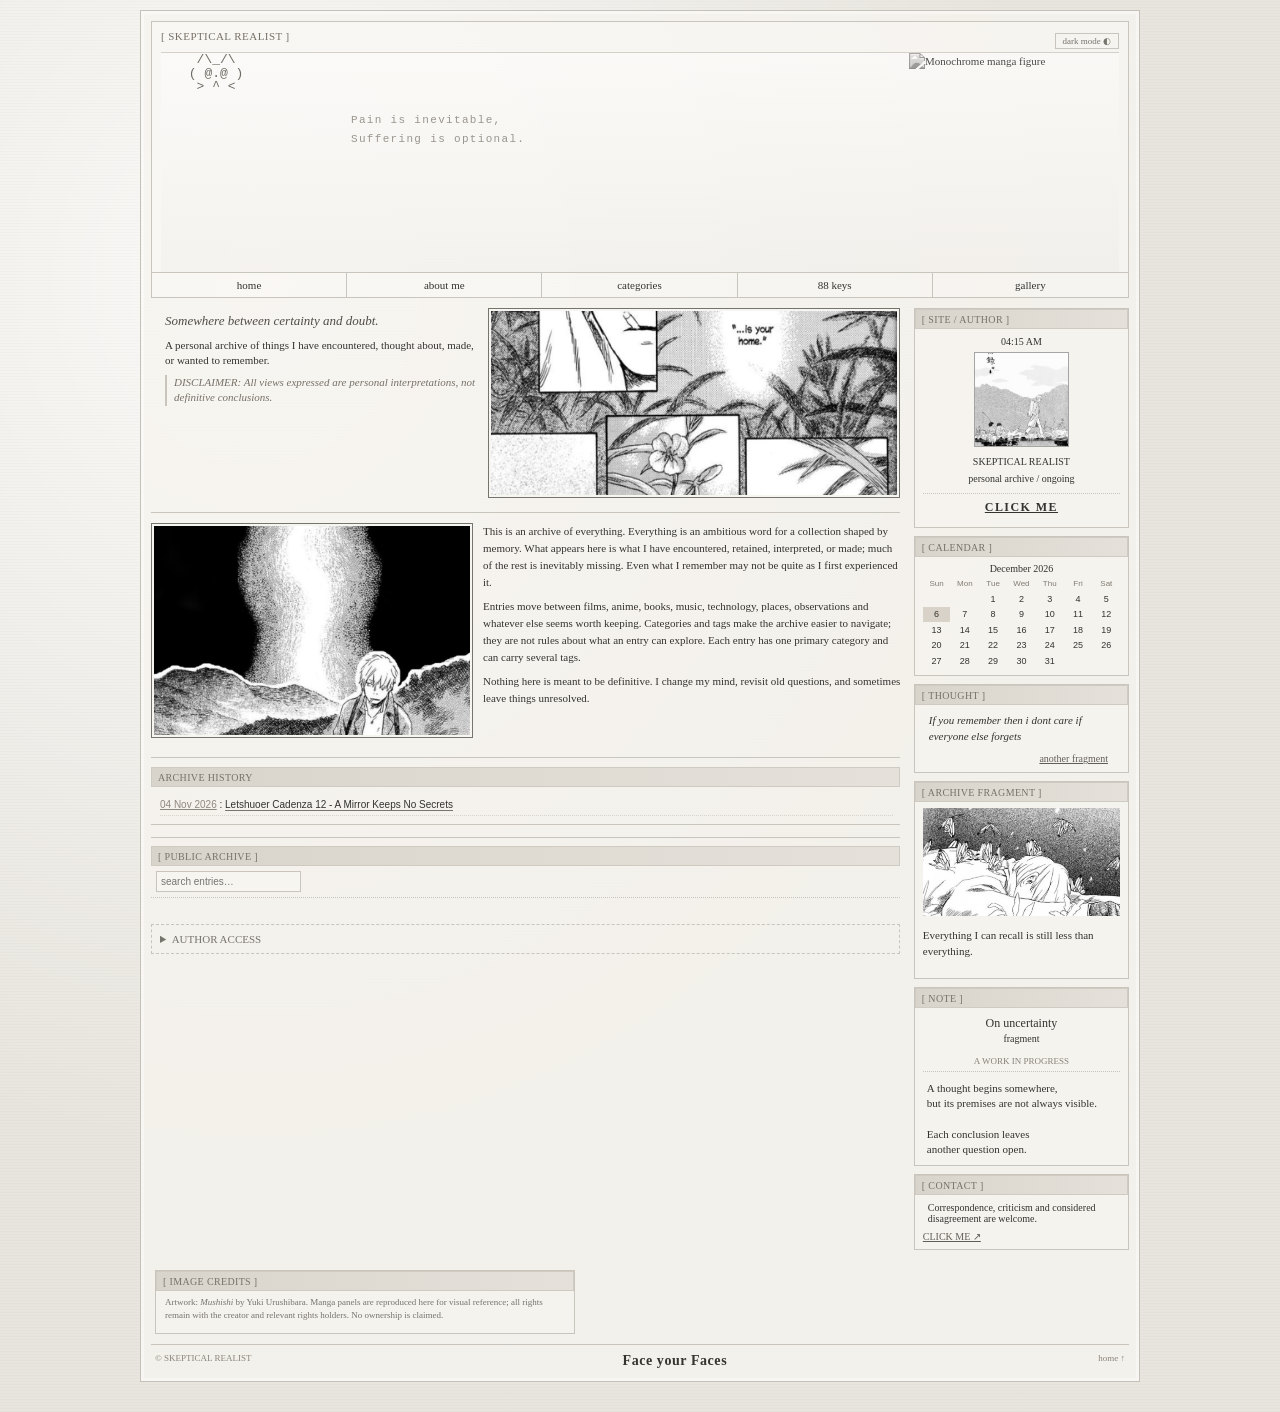
==== commit e7bbc901: "Add files via upload" ====
--- a/index.html
+++ b/index.html
@@ -1,3 +1,3 @@
 <!doctype html><html lang="en"><head><meta charset="utf-8"><meta name="viewport" content="width=device-width, initial-scale=1"><meta name="description" content="SKEPTICAL REALIST — Somewhere between certainty and doubt."><title>SKEPTICAL REALIST</title><link rel="stylesheet" href="styles.css"></head><body><div class="page-shell" id="top"><header class="masthead"><div class="masthead-top"><div class="tiny-title">[ SKEPTICAL REALIST ]</div><button type="button" class="theme-toggle" id="themeToggle" aria-pressed="false">dark mode ◐</button></div><div class="masthead-art"><pre class="ascii" aria-hidden="true">  /\_/\
  ( @.@ )
-  > ^ <</pre><div class="masthead-note">Pain is inevitable,<br>Suffering is optional.</div><img src="assets/hero-figure.jpg" alt="Monochrome manga figure" class="hero-figure"></div><nav class="nav-tabs" aria-label="Main navigation"><a href="index.html">home</a><a href="about.html">about me</a><a href="categories.html">categories</a><a href="88-keys.html">88 keys</a><a href="gallery.html">gallery</a></nav></header><div class="columns"><main class="main-column"><section class="intro-row"><div class="intro-copy"><h2 class="intro-title">Somewhere between certainty and doubt.</h2><p>A personal archive of things I have encountered, thought about, made, or wanted to remember.</p><p class="disclaimer">DISCLAIMER: All views expressed are personal interpretations, not definitive conclusions.</p></div><a class="image-frame gallery-link" href="gallery.html"><img src="assets/gallery-scene.jpg" alt="Monochrome manga landscape"></a></section><section class="feature-row"><a class="image-frame feature-image" href="categories.html"><img src="assets/archive-scene.jpg" alt="Monochrome manga scene"></a><div class="feature-copy"><p>This is an archive of everything. Everything is an ambitious word for a collection shaped by memory. What appears here is what I have encountered, retained, interpreted, or made; much of the rest is inevitably missing. Even what I remember may not be quite as I first experienced it.</p><p>Entries move between films, anime, books, music, technology, places, observations and whatever else seems worth keeping. Categories and tags make the archive easier to navigate; they are not rules about what an entry can explore. Each entry has one primary category and can carry several tags.</p><p>Nothing here is meant to be definitive. I change my mind, revisit old questions, and sometimes leave things unresolved.</p></div></section><section class="logs-panel"><div class="panel-heading">ARCHIVE HISTORY</div><ul class="log-list" id="logList"><li>Loading archive history…</li></ul></section><details class="owner-panel" id="ownerPanel"><summary>AUTHOR ACCESS</summary><div id="ownerLogin"><label>GitHub personal access token<input id="githubToken" type="password" autocomplete="off" placeholder="Paste your private token"></label><button id="unlockOwner" type="button">Unlock publishing</button></div><div id="ownerEditor" hidden><p class="fine-print">Owner-only publishing. Token remains in this page's memory and is not saved in browser storage.</p><form id="publishForm"><label>Title<input id="entryTitle" required maxlength="180"></label><label>Primary category<select id="entryCategory" required><option value="films">Films &amp; TV</option><option value="anime-manga">Anime &amp; Manga</option><option value="books">Books</option><option value="music">Music</option><option value="philosophy">Philosophy</option><option value="places">Places</option><option value="observations">Observations</option><option value="technology">Technology</option><option value="miscellaneous">Miscellaneous</option></select></label><label id="formatField">Format<select id="entryFormat"><option value="film">Film</option><option value="tv">TV show</option></select></label><label>Tags (comma-separated)<input id="entryTags" placeholder="psychological, thriller, film"></label><label>Entry text<textarea id="entryBody" required placeholder="Write your entry here…"></textarea></label><label>Add images<input id="entryImages" type="file" accept="image/*" multiple></label><p class="fine-print">Images are uploaded into the repository's assets folder and attached to this post.</p><button id="publishButton" type="submit">Publish entry</button><button id="lockOwner" type="button">Lock editor</button></form></div><p class="owner-status" id="ownerStatus" aria-live="polite"></p></details></main><aside class="sidebar"><section class="side-box profile-box"><div class="panel-heading">[ SITE / AUTHOR ]</div><p class="tiny-center" id="siteClock">LOCAL TIME</p><img class="profile-image" src="assets/profile-portrait.jpg" alt="Monochrome manga portrait"><p class="tiny-center">SKEPTICAL REALIST</p><p class="tiny-center">personal archive / ongoing</p><div class="click-me"><a href="https://guns.lol/0x00end" target="_blank" rel="noopener noreferrer">CLICK ME</a></div></section><section class="side-box calendar-box"><div class="panel-heading">[ CALENDAR ]</div><div class="calendar-title" id="calendarTitle"></div><div class="calendar-grid" id="calendarGrid"></div></section><section class="side-box random-box"><div class="panel-heading">[ THOUGHT ]</div><p id="randomThought">If you remember then i dont care if everyone else forgets</p><button id="newThought" type="button">another fragment</button></section><section class="side-box fragment-box"><div class="panel-heading">[ ARCHIVE FRAGMENT ]</div><img class="fragment-image" src="assets/guestbook-portrait.jpg" alt="Monochrome manga panel"><p class="fragment-caption">Everything I can recall is still less than everything.</p></section><section class="side-box poem-box"><div class="panel-heading">[ NOTE ]</div><p class="poem-title">On uncertainty<br><span>fragment</span></p><p class="poem-date">A WORK IN PROGRESS</p><p class="poem-text">A thought begins somewhere,<br>but its premises are not always visible.<br><br>Each conclusion leaves<br>another question open.</p></section><section class="side-box contact-box"><div class="panel-heading">[ CONTACT ]</div><p>Correspondence, criticism and considered disagreement are welcome.</p><a href="mailto:0x00end@gmail.com">CLICK ME ↗</a></section></aside></div><section class="credits-mini"><div class="panel-heading">[ IMAGE CREDITS ]</div><p>Artwork: <em>Mushishi</em> by Yuki Urushibara. Manga panels are reproduced here for visual reference; all rights remain with the creator and relevant rights holders. No ownership is claimed.</p></section><footer class="footer"><span>© SKEPTICAL REALIST</span><span class="footer-motto">Face your Faces</span><a href="index.html">home ↑</a></footer></div><script src="site-ui.js"></script><script src="app.js"></script></body></html>+  > ^ <</pre><div class="masthead-note">Pain is inevitable,<br>Suffering is optional.</div><img src="assets/seated-character.png" alt="Monochrome manga figure" class="hero-figure"></div><nav class="nav-tabs" aria-label="Main navigation"><a href="index.html">home</a><a href="about.html">about me</a><a href="categories.html">categories</a><a href="88-keys.html">88 keys</a><a href="gallery.html">gallery</a></nav></header><div class="columns"><main class="main-column"><section class="intro-row"><div class="intro-copy"><h2 class="intro-title">Somewhere between certainty and doubt.</h2><p>A personal archive of things I have encountered, thought about, made, or wanted to remember.</p><p class="disclaimer">DISCLAIMER: All views expressed are personal interpretations, not definitive conclusions.</p></div><a class="image-frame gallery-link" href="gallery.html"><img src="assets/gallery-scene.jpg" alt="Monochrome manga landscape"></a></section><section class="feature-row"><a class="image-frame feature-image" href="categories.html"><img src="assets/archive-scene.jpg" alt="Monochrome manga scene"></a><div class="feature-copy"><p>This is an archive of everything. Everything is an ambitious word for a collection shaped by memory. What appears here is what I have encountered, retained, interpreted, or made; much of the rest is inevitably missing. Even what I remember may not be quite as I first experienced it.</p><p>Entries move between films, anime, books, music, technology, places, observations and whatever else seems worth keeping. Categories and tags make the archive easier to navigate; they are not rules about what an entry can explore. Each entry has one primary category and can carry several tags.</p><p>Nothing here is meant to be definitive. I change my mind, revisit old questions, and sometimes leave things unresolved.</p></div></section><section class="logs-panel"><div class="panel-heading">ARCHIVE HISTORY</div><ul class="log-list" id="logList"><li>Loading archive history…</li></ul></section><section class="archive-panel" id="archive"><div class="panel-heading">[ PUBLIC ARCHIVE ]</div><div class="archive-controls"><input id="searchInput" type="search" placeholder="search entries…" aria-label="Search entries"><div id="tagFilters" class="tag-filters"></div></div><div id="postList" class="post-list" aria-live="polite"></div></section><details class="owner-panel" id="ownerPanel"><summary>AUTHOR ACCESS</summary><div id="ownerLogin"><label>GitHub personal access token<input id="githubToken" type="password" autocomplete="off" placeholder="Paste your private token"></label><button id="unlockOwner" type="button">Unlock publishing</button></div><div id="ownerEditor" hidden><p class="fine-print">Owner-only publishing. Token remains in this page's memory and is not saved in browser storage.</p><form id="publishForm"><label>Title<input id="entryTitle" required maxlength="180"></label><label>Primary category<select id="entryCategory" required><option value="films">Films &amp; TV</option><option value="anime-manga">Anime &amp; Manga</option><option value="books">Books</option><option value="music">Music</option><option value="philosophy">Philosophy</option><option value="places">Places</option><option value="observations">Observations</option><option value="technology">Technology</option><option value="miscellaneous">Miscellaneous</option></select></label><label id="formatField">Format<select id="entryFormat"><option value="film">Film</option><option value="tv">TV show</option></select></label><label>Tags (comma-separated)<input id="entryTags" placeholder="psychological, thriller, film"></label><label>Entry text<textarea id="entryBody" required placeholder="Write your entry here…"></textarea></label><label>Add images<input id="entryImages" type="file" accept="image/*" multiple></label><p class="fine-print">Images are uploaded into the repository's assets folder and attached to this post.</p><button id="publishButton" type="submit">Publish entry</button><button id="lockOwner" type="button">Lock editor</button></form></div><p class="owner-status" id="ownerStatus" aria-live="polite"></p></details></main><aside class="sidebar"><section class="side-box profile-box"><div class="panel-heading">[ SITE / AUTHOR ]</div><p class="tiny-center" id="siteClock">LOCAL TIME</p><img class="profile-image" src="assets/profile-portrait.jpg" alt="Monochrome manga portrait"><p class="tiny-center">SKEPTICAL REALIST</p><p class="tiny-center">personal archive / ongoing</p><div class="click-me"><a href="https://guns.lol/0x00end" target="_blank" rel="noopener noreferrer">CLICK ME</a></div></section><section class="side-box calendar-box"><div class="panel-heading">[ CALENDAR ]</div><div class="calendar-title" id="calendarTitle"></div><div class="calendar-grid" id="calendarGrid"></div></section><section class="side-box random-box"><div class="panel-heading">[ THOUGHT ]</div><p id="randomThought">If you remember then i dont care if everyone else forgets</p><button id="newThought" type="button">another fragment</button></section><section class="side-box fragment-box"><div class="panel-heading">[ ARCHIVE FRAGMENT ]</div><img class="fragment-image" src="assets/guestbook-portrait.jpg" alt="Monochrome manga panel"><p class="fragment-caption">Everything I can recall is still less than everything.</p></section><section class="side-box poem-box"><div class="panel-heading">[ NOTE ]</div><p class="poem-title">On uncertainty<br><span>fragment</span></p><p class="poem-date">A WORK IN PROGRESS</p><p class="poem-text">A thought begins somewhere,<br>but its premises are not always visible.<br><br>Each conclusion leaves<br>another question open.</p></section><section class="side-box contact-box"><div class="panel-heading">[ CONTACT ]</div><p>Correspondence, criticism and considered disagreement are welcome.</p><a href="mailto:0x00end@gmail.com">CLICK ME ↗</a></section></aside></div><section class="credits-mini"><div class="panel-heading">[ IMAGE CREDITS ]</div><p>Artwork: <em>Mushishi</em> by Yuki Urushibara. Manga panels are reproduced here for visual reference; all rights remain with the creator and relevant rights holders. No ownership is claimed.</p></section><footer class="footer"><span>© SKEPTICAL REALIST</span><span class="footer-motto">Face your Faces</span><a href="index.html">home ↑</a></footer></div><script src="site-ui.js"></script><script src="app.js"></script></body></html>
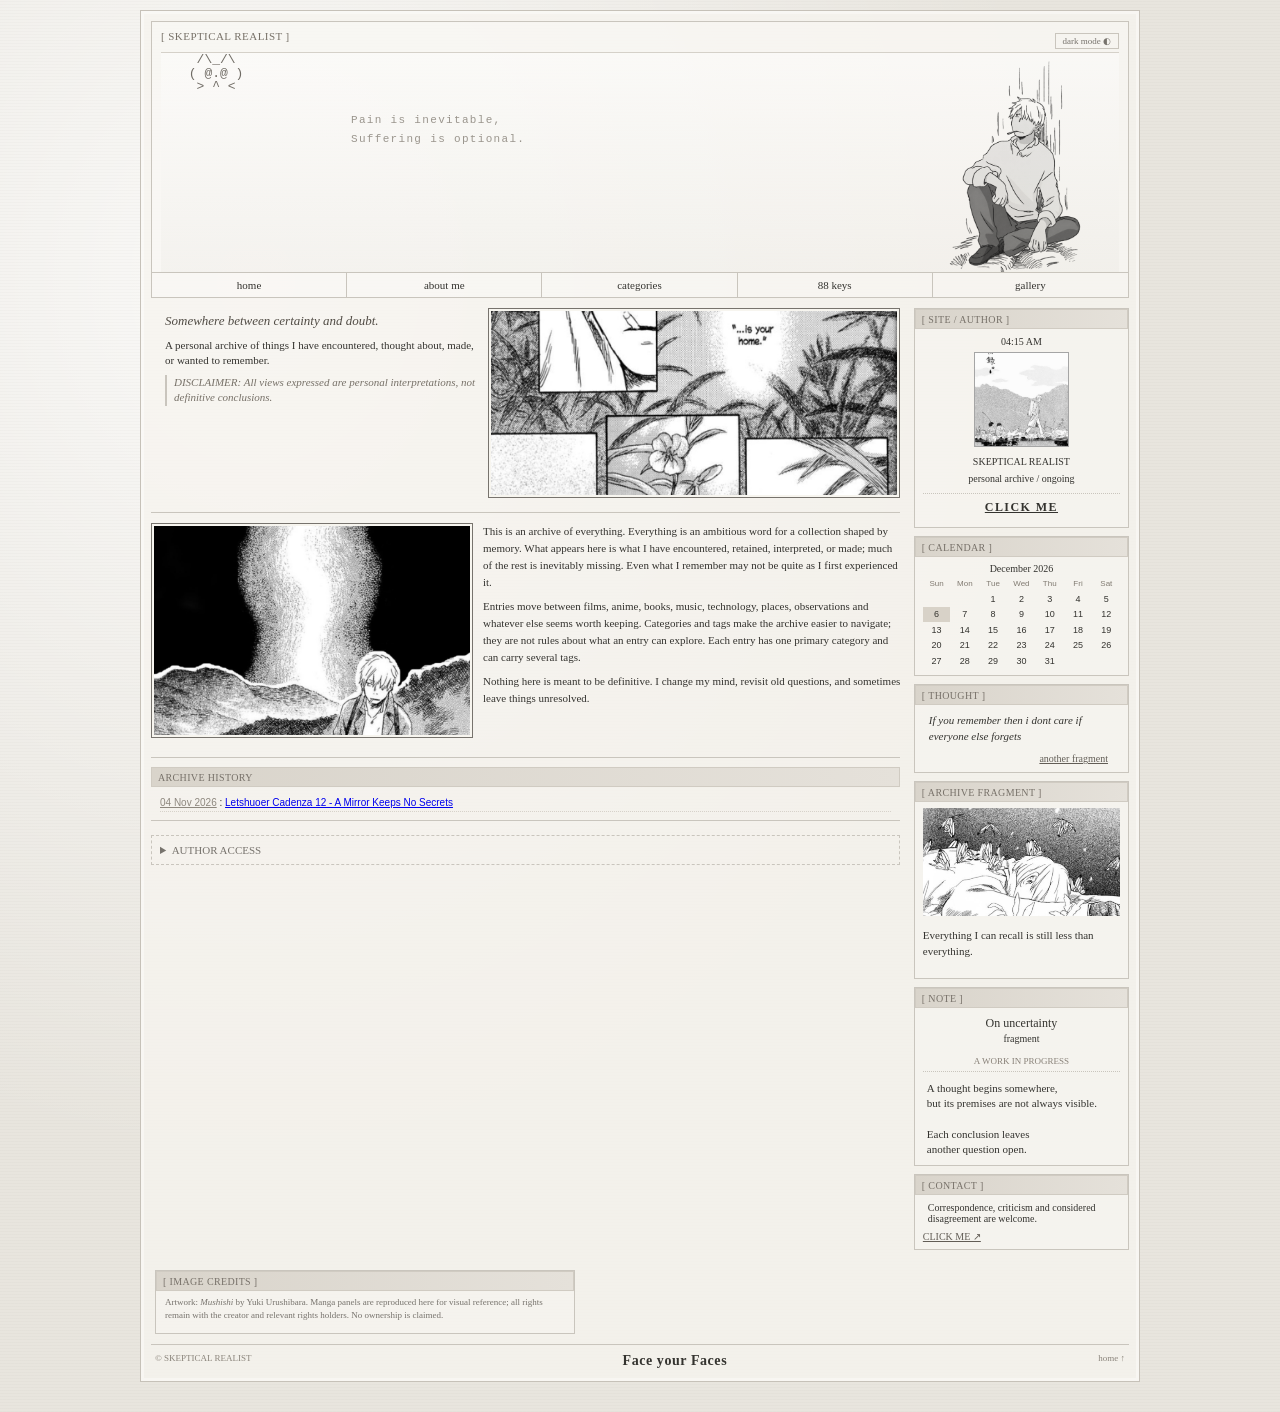
==== commit 4eee76d1: "Add files via upload" ====
--- a/index.html
+++ b/index.html
@@ -1,3 +1,3 @@
 <!doctype html><html lang="en"><head><meta charset="utf-8"><meta name="viewport" content="width=device-width, initial-scale=1"><meta name="description" content="SKEPTICAL REALIST — Somewhere between certainty and doubt."><title>SKEPTICAL REALIST</title><link rel="stylesheet" href="styles.css"></head><body><div class="page-shell" id="top"><header class="masthead"><div class="masthead-top"><div class="tiny-title">[ SKEPTICAL REALIST ]</div><button type="button" class="theme-toggle" id="themeToggle" aria-pressed="false">dark mode ◐</button></div><div class="masthead-art"><pre class="ascii" aria-hidden="true">  /\_/\
  ( @.@ )
-  > ^ <</pre><div class="masthead-note">Pain is inevitable,<br>Suffering is optional.</div><img src="assets/seated-character.png" alt="Monochrome manga figure" class="hero-figure"></div><nav class="nav-tabs" aria-label="Main navigation"><a href="index.html">home</a><a href="about.html">about me</a><a href="categories.html">categories</a><a href="88-keys.html">88 keys</a><a href="gallery.html">gallery</a></nav></header><div class="columns"><main class="main-column"><section class="intro-row"><div class="intro-copy"><h2 class="intro-title">Somewhere between certainty and doubt.</h2><p>A personal archive of things I have encountered, thought about, made, or wanted to remember.</p><p class="disclaimer">DISCLAIMER: All views expressed are personal interpretations, not definitive conclusions.</p></div><a class="image-frame gallery-link" href="gallery.html"><img src="assets/gallery-scene.jpg" alt="Monochrome manga landscape"></a></section><section class="feature-row"><a class="image-frame feature-image" href="categories.html"><img src="assets/archive-scene.jpg" alt="Monochrome manga scene"></a><div class="feature-copy"><p>This is an archive of everything. Everything is an ambitious word for a collection shaped by memory. What appears here is what I have encountered, retained, interpreted, or made; much of the rest is inevitably missing. Even what I remember may not be quite as I first experienced it.</p><p>Entries move between films, anime, books, music, technology, places, observations and whatever else seems worth keeping. Categories and tags make the archive easier to navigate; they are not rules about what an entry can explore. Each entry has one primary category and can carry several tags.</p><p>Nothing here is meant to be definitive. I change my mind, revisit old questions, and sometimes leave things unresolved.</p></div></section><section class="logs-panel"><div class="panel-heading">ARCHIVE HISTORY</div><ul class="log-list" id="logList"><li>Loading archive history…</li></ul></section><section class="archive-panel" id="archive"><div class="panel-heading">[ PUBLIC ARCHIVE ]</div><div class="archive-controls"><input id="searchInput" type="search" placeholder="search entries…" aria-label="Search entries"><div id="tagFilters" class="tag-filters"></div></div><div id="postList" class="post-list" aria-live="polite"></div></section><details class="owner-panel" id="ownerPanel"><summary>AUTHOR ACCESS</summary><div id="ownerLogin"><label>GitHub personal access token<input id="githubToken" type="password" autocomplete="off" placeholder="Paste your private token"></label><button id="unlockOwner" type="button">Unlock publishing</button></div><div id="ownerEditor" hidden><p class="fine-print">Owner-only publishing. Token remains in this page's memory and is not saved in browser storage.</p><form id="publishForm"><label>Title<input id="entryTitle" required maxlength="180"></label><label>Primary category<select id="entryCategory" required><option value="films">Films &amp; TV</option><option value="anime-manga">Anime &amp; Manga</option><option value="books">Books</option><option value="music">Music</option><option value="philosophy">Philosophy</option><option value="places">Places</option><option value="observations">Observations</option><option value="technology">Technology</option><option value="miscellaneous">Miscellaneous</option></select></label><label id="formatField">Format<select id="entryFormat"><option value="film">Film</option><option value="tv">TV show</option></select></label><label>Tags (comma-separated)<input id="entryTags" placeholder="psychological, thriller, film"></label><label>Entry text<textarea id="entryBody" required placeholder="Write your entry here…"></textarea></label><label>Add images<input id="entryImages" type="file" accept="image/*" multiple></label><p class="fine-print">Images are uploaded into the repository's assets folder and attached to this post.</p><button id="publishButton" type="submit">Publish entry</button><button id="lockOwner" type="button">Lock editor</button></form></div><p class="owner-status" id="ownerStatus" aria-live="polite"></p></details></main><aside class="sidebar"><section class="side-box profile-box"><div class="panel-heading">[ SITE / AUTHOR ]</div><p class="tiny-center" id="siteClock">LOCAL TIME</p><img class="profile-image" src="assets/profile-portrait.jpg" alt="Monochrome manga portrait"><p class="tiny-center">SKEPTICAL REALIST</p><p class="tiny-center">personal archive / ongoing</p><div class="click-me"><a href="https://guns.lol/0x00end" target="_blank" rel="noopener noreferrer">CLICK ME</a></div></section><section class="side-box calendar-box"><div class="panel-heading">[ CALENDAR ]</div><div class="calendar-title" id="calendarTitle"></div><div class="calendar-grid" id="calendarGrid"></div></section><section class="side-box random-box"><div class="panel-heading">[ THOUGHT ]</div><p id="randomThought">If you remember then i dont care if everyone else forgets</p><button id="newThought" type="button">another fragment</button></section><section class="side-box fragment-box"><div class="panel-heading">[ ARCHIVE FRAGMENT ]</div><img class="fragment-image" src="assets/guestbook-portrait.jpg" alt="Monochrome manga panel"><p class="fragment-caption">Everything I can recall is still less than everything.</p></section><section class="side-box poem-box"><div class="panel-heading">[ NOTE ]</div><p class="poem-title">On uncertainty<br><span>fragment</span></p><p class="poem-date">A WORK IN PROGRESS</p><p class="poem-text">A thought begins somewhere,<br>but its premises are not always visible.<br><br>Each conclusion leaves<br>another question open.</p></section><section class="side-box contact-box"><div class="panel-heading">[ CONTACT ]</div><p>Correspondence, criticism and considered disagreement are welcome.</p><a href="mailto:0x00end@gmail.com">CLICK ME ↗</a></section></aside></div><section class="credits-mini"><div class="panel-heading">[ IMAGE CREDITS ]</div><p>Artwork: <em>Mushishi</em> by Yuki Urushibara. Manga panels are reproduced here for visual reference; all rights remain with the creator and relevant rights holders. No ownership is claimed.</p></section><footer class="footer"><span>© SKEPTICAL REALIST</span><span class="footer-motto">Face your Faces</span><a href="index.html">home ↑</a></footer></div><script src="site-ui.js"></script><script src="app.js"></script></body></html>+  > ^ <</pre><div class="masthead-note">Pain is inevitable,<br>Suffering is optional.</div><img src="assets/seated-character.png" alt="Monochrome manga figure" class="hero-figure"></div><nav class="nav-tabs" aria-label="Main navigation"><a href="index.html">home</a><a href="about.html">about me</a><a href="categories.html">categories</a><a href="88-keys.html">88 keys</a><a href="gallery.html">gallery</a></nav></header><div class="columns"><main class="main-column"><section class="intro-row"><div class="intro-copy"><h2 class="intro-title">Somewhere between certainty and doubt.</h2><p>A personal archive of things I have encountered, thought about, made, or wanted to remember.</p><p class="disclaimer">DISCLAIMER: All views expressed are personal interpretations, not definitive conclusions.</p></div><a class="image-frame gallery-link" href="gallery.html"><img src="assets/gallery-scene.jpg" alt="Monochrome manga landscape"></a></section><section class="feature-row"><a class="image-frame feature-image" href="categories.html"><img src="assets/archive-scene.jpg" alt="Monochrome manga scene"></a><div class="feature-copy"><p>This is an archive of everything. Everything is an ambitious word for a collection shaped by memory. What appears here is what I have encountered, retained, interpreted, or made; much of the rest is inevitably missing. Even what I remember may not be quite as I first experienced it.</p><p>Entries move between films, anime, books, music, technology, places, observations and whatever else seems worth keeping. Categories and tags make the archive easier to navigate; they are not rules about what an entry can explore. Each entry has one primary category and can carry several tags.</p><p>Nothing here is meant to be definitive. I change my mind, revisit old questions, and sometimes leave things unresolved.</p></div></section><section class="logs-panel"><div class="panel-heading">ARCHIVE HISTORY</div><ul class="log-list" id="logList"><li>Loading archive history…</li></ul></section><section class="archive-panel" id="archive" style="display:none"><div class="panel-heading">[ PUBLIC ARCHIVE ]</div><div class="archive-controls"><input id="searchInput" type="search" placeholder="search entries…" aria-label="Search entries"><div id="tagFilters" class="tag-filters"></div></div><div id="postList" class="post-list" aria-live="polite"></div></section><details class="owner-panel" id="ownerPanel"><summary>AUTHOR ACCESS</summary><div id="ownerLogin"><label>GitHub personal access token<input id="githubToken" type="password" autocomplete="off" placeholder="Paste your private token"></label><button id="unlockOwner" type="button">Unlock publishing</button></div><div id="ownerEditor" hidden><p class="fine-print">Owner-only publishing. Token remains in this page's memory and is not saved in browser storage.</p><form id="publishForm"><label>Title<input id="entryTitle" required maxlength="180"></label><label>Primary category<select id="entryCategory" required><option value="films">Films &amp; TV</option><option value="anime-manga">Anime &amp; Manga</option><option value="books">Books</option><option value="music">Music</option><option value="philosophy">Philosophy</option><option value="places">Places</option><option value="observations">Observations</option><option value="technology">Technology</option><option value="miscellaneous">Miscellaneous</option></select></label><label id="formatField">Format<select id="entryFormat"><option value="film">Film</option><option value="tv">TV show</option></select></label><label>Tags (comma-separated)<input id="entryTags" placeholder="psychological, thriller, film"></label><label>Entry text<textarea id="entryBody" required placeholder="Write your entry here…"></textarea></label><label>Add images<input id="entryImages" type="file" accept="image/*" multiple></label><p class="fine-print">Images are uploaded into the repository's assets folder and attached to this post.</p><button id="publishButton" type="submit">Publish entry</button><button id="lockOwner" type="button">Lock editor</button></form></div><p class="owner-status" id="ownerStatus" aria-live="polite"></p></details></main><aside class="sidebar"><section class="side-box profile-box"><div class="panel-heading">[ SITE / AUTHOR ]</div><p class="tiny-center" id="siteClock">LOCAL TIME</p><img class="profile-image" src="assets/profile-portrait.jpg" alt="Monochrome manga portrait"><p class="tiny-center">SKEPTICAL REALIST</p><p class="tiny-center">personal archive / ongoing</p><div class="click-me"><a href="https://guns.lol/0x00end" target="_blank" rel="noopener noreferrer">CLICK ME</a></div></section><section class="side-box calendar-box"><div class="panel-heading">[ CALENDAR ]</div><div class="calendar-title" id="calendarTitle"></div><div class="calendar-grid" id="calendarGrid"></div></section><section class="side-box random-box"><div class="panel-heading">[ THOUGHT ]</div><p id="randomThought">If you remember then i dont care if everyone else forgets</p><button id="newThought" type="button">another fragment</button></section><section class="side-box fragment-box"><div class="panel-heading">[ ARCHIVE FRAGMENT ]</div><img class="fragment-image" src="assets/guestbook-portrait.jpg" alt="Monochrome manga panel"><p class="fragment-caption">Everything I can recall is still less than everything.</p></section><section class="side-box poem-box"><div class="panel-heading">[ NOTE ]</div><p class="poem-title">On uncertainty<br><span>fragment</span></p><p class="poem-date">A WORK IN PROGRESS</p><p class="poem-text">A thought begins somewhere,<br>but its premises are not always visible.<br><br>Each conclusion leaves<br>another question open.</p></section><section class="side-box contact-box"><div class="panel-heading">[ CONTACT ]</div><p>Correspondence, criticism and considered disagreement are welcome.</p><a href="mailto:0x00end@gmail.com">CLICK ME ↗</a></section></aside></div><section class="credits-mini"><div class="panel-heading">[ IMAGE CREDITS ]</div><p>Artwork: <em>Mushishi</em> by Yuki Urushibara. Manga panels are reproduced here for visual reference; all rights remain with the creator and relevant rights holders. No ownership is claimed.</p></section><footer class="footer"><span>© SKEPTICAL REALIST</span><span class="footer-motto">Face your Faces</span><a href="index.html">home ↑</a></footer></div><script src="site-ui.js"></script><script src="app.js"></script></body></html>
--- a/styles.css
+++ b/styles.css
@@ -1,6 +1,6 @@
 /* Original SKEPTICAL REALIST styling retained; calendar and owner panel additions below. */
 
-:root{--paper:#f2f0eb;--ink:#34332f;--line:#c9c5bd;--soft:#e6e2da;--bar:#d8d3ca;--muted:#77736d;--accent:#786f68}*{box-sizing:border-box}html,body{max-width:100%;overflow-x:hidden}img{max-width:100%}html{scroll-behavior:smooth}body{margin:0;background:#e8e5de;color:var(--ink);font:12px/1.45 Arial,Helvetica,sans-serif;background-image:repeating-linear-gradient(0deg,rgba(80,75,65,.025) 0 1px,transparent 1px 3px),radial-gradient(ellipse at 20% 20%,rgba(255,255,255,.8),transparent 55%)}.page-shell{width:calc(100% - 16px);max-width:1040px;margin:10px auto 30px;padding:10px;border:1px solid #c6c1b8;background:rgba(247,245,240,.76);box-shadow:0 0 0 3px rgba(255,255,255,.35) inset}.masthead{border:1px solid var(--line);padding:8px 9px 0;background:rgba(255,255,255,.22)}.tiny-title{height:22px;color:#777168;font:11px Georgia,serif;letter-spacing:.04em}.masthead-art{height:185px;position:relative;border-top:1px solid #d5d1c9;overflow:hidden;background:linear-gradient(180deg,rgba(255,255,255,.4),rgba(210,207,199,.12))}.ascii{position:absolute;left:20px;top:0;margin:0;color:#6f6b64;font:12px/1.05 'Courier New',monospace;white-space:pre}.masthead-note{position:absolute;left:190px;top:58px;color:#9a958d;font:10px/1.8 'Courier New',monospace;letter-spacing:.13em}.hero-figure{position:absolute;right:0;top:0;width:180px;height:184px;object-fit:cover;object-position:center 22%;filter:grayscale(1);mix-blend-mode:multiply;opacity:.88}.nav-tabs{display:grid;grid-template-columns:repeat(5,1fr);height:25px;border-top:1px solid var(--line);margin:0 -9px}.nav-tabs a{text-align:center;text-decoration:none;color:var(--ink);border-right:1px solid var(--line);font:12px/24px Georgia,serif}.nav-tabs a:last-child{border-right:0}.nav-tabs a:hover{background:#ddd8cf}.columns{display:grid;grid-template-columns:minmax(0,1fr) 22%;gap:10px;margin-top:10px}.main-column{min-width:0}.intro-row{display:grid;grid-template-columns:45% 55%;min-height:190px;border-bottom:1px solid var(--line)}.intro-copy{padding:0 10px 9px 14px;font-size:11px;line-height:1.42}.intro-copy p{margin:0 0 6px}.image-frame{display:block;border:1px solid #77736d;padding:2px;background:#f7f5ef;align-self:start}.image-frame img{display:block;width:100%;height:100%;object-fit:cover;filter:grayscale(1)}.gallery-link{height:174px;margin:0 0 8px}.feature-row{display:grid;grid-template-columns:43% 57%;gap:10px;padding:10px 0 12px;min-height:225px;border-bottom:1px solid var(--line)}.feature-image{height:195px}.feature-copy{font-size:11px;line-height:1.55;padding:0 8px 0 0}.feature-copy p{margin:0 0 7px}.logs-panel{margin-top:9px;border-bottom:1px solid var(--line);padding-bottom:8px}.panel-heading{height:20px;padding:2px 6px;background:linear-gradient(90deg,#d9d4cb,#e5e1da);color:#777169;font:11px/16px Georgia,serif;border:1px solid #d0cbc2}.panel-heading span{float:right;font:9px 'Courier New',monospace}.log-list{list-style:none;padding:8px 9px 0;margin:0;font:10px/1.55 Arial,sans-serif}.log-list li{border-bottom:1px dotted #d7d2ca}.log-list time{color:#8e887f;text-decoration:underline}.sidebar{min-width:0;display:grid;grid-template-columns:repeat(2,minmax(0,1fr));gap:6px}.side-box{border:1px solid var(--line);margin-bottom:8px;padding:0 5px 7px;background:rgba(255,255,255,.16)}.side-box .panel-heading{margin:0 -5px 6px}.tiny-center{text-align:center;font:10px/1.4 Georgia,serif;margin:3px 0}.profile-image{display:block;width:95px;height:95px;object-fit:cover;margin:3px auto 8px;border:1px solid #aaa49a;filter:grayscale(1)}.stars{text-align:center;color:#8a837a;letter-spacing:3px}.calendar-heart{text-align:center;color:#887b71;font-size:15px;line-height:16px}.calendar-title{text-align:center;font:10px Georgia,serif;margin:2px 0 4px}.calendar-grid{display:grid;grid-template-columns:repeat(7,1fr);gap:1px;text-align:center;font:9px/1.6 Arial,sans-serif}.calendar-grid span{min-height:13px}.calendar-grid .weekday{color:#817b72;font-size:8px}.calendar-grid .today{background:#d8d2c8}.random-box p{font:italic 11px/1.5 Georgia,serif;margin:7px 6px}.random-box button,.contact-box a{display:block;margin:4px 6px 0 auto;border:0;background:none;color:#625d56;text-decoration:underline;font:10px Georgia,serif;cursor:pointer}.poem-title{text-align:center;font:12px/1.3 Georgia,serif;margin:8px 0}.poem-title span{font-size:10px}.poem-date{text-align:center;font:9px Georgia,serif;color:#888178;border-bottom:1px dotted var(--line);padding-bottom:5px}.poem-text{font:11px/1.4 Georgia,serif;margin:7px 4px 0}.tag-cloud,.tag-filters{display:flex;flex-wrap:wrap;gap:4px;padding:5px}.tag-chip{border:1px solid #c9c4bb;background:rgba(255,255,255,.2);padding:2px 5px;color:#777168;font:9px Georgia,serif;cursor:pointer}.tag-chip.active,.tag-chip:hover{background:#d5d0c7;color:#34332f}.contact-box p{font:10px Georgia,serif;margin:7px 5px}.chatbox{width:150px;min-height:210px;border:1px solid var(--line);margin:10px 0 25px 4px;padding:0 7px 8px;background:rgba(255,255,255,.15)}.chatbox .panel-heading{margin:0 -7px 5px}.chatbox img{width:100%;height:165px;object-fit:cover;object-position:center 20%;border:1px solid #aaa49a;filter:grayscale(1)}.chatbox p{text-align:center;font:10px Georgia,serif;color:#827c73}.archive-panel,.editor-panel{margin-top:12px;border-top:1px solid var(--line);padding-top:8px}.archive-controls{display:flex;align-items:center;gap:8px;flex-wrap:wrap;border-bottom:1px dotted var(--line);padding:5px}.archive-controls input{width:145px;border:1px solid var(--line);background:#f7f5f0;padding:4px;font:10px Arial}.post-list{display:grid;grid-template-columns:1fr 1fr;gap:6px;padding:6px}.post-card{border:1px solid var(--line);padding:7px;background:rgba(255,255,255,.18);min-width:0}.post-date{font:9px Georgia,serif;color:#8a847b}.post-card h3{font:14px Georgia,serif;font-weight:normal;margin:3px 0}.post-card p{font:10px/1.45 Arial;margin:3px 0}.post-card .post-tags{color:#82796f;font:9px Georgia,serif}.post-actions{display:flex;gap:7px;justify-content:flex-end}.post-actions button,.export-row button,.export-row label{border:0;background:none;text-decoration:underline;color:#716a62;font:9px Georgia,serif;cursor:pointer}.empty-state{padding:12px;text-align:center;color:#89837a;font:10px Georgia,serif}.editor-panel form{padding:7px}.editor-panel label{display:block;margin:4px 0;color:#7c766d;font:10px Georgia,serif}.editor-panel input,.editor-panel textarea{display:block;width:100%;padding:5px;border:1px solid var(--line);background:#f8f6f1;color:#333;font:11px Arial;margin-top:3px}.form-pair{display:grid;grid-template-columns:130px 1fr;gap:8px}.form-actions{display:flex;gap:7px;align-items:center;margin-top:7px;flex-wrap:wrap}.form-actions button{border:1px solid #bdb7ad;background:#e4e0d8;padding:4px 9px;color:#49453f;font:10px Georgia;cursor:pointer}.fine-print{font:9px Georgia,serif;color:#8b857d}.export-row{display:flex;gap:12px;padding:0 7px 8px}.footer{display:flex;justify-content:space-between;border-top:1px solid var(--line);padding:8px 4px 2px;color:#8a847b;font:9px Georgia,serif}.footer a{color:inherit;text-decoration:none}.footer span:nth-child(2){font-style:italic;color:#6e675f}
+:root{--paper:#f2f0eb;--ink:#34332f;--line:#c9c5bd;--soft:#e6e2da;--bar:#d8d3ca;--muted:#77736d;--accent:#786f68}*{box-sizing:border-box}html,body{max-width:100%;overflow-x:hidden}img{max-width:100%}html{scroll-behavior:smooth}body{margin:0;background:#e8e5de;color:var(--ink);font:12px/1.45 Arial,Helvetica,sans-serif;background-image:repeating-linear-gradient(0deg,rgba(80,75,65,.025) 0 1px,transparent 1px 3px),radial-gradient(ellipse at 20% 20%,rgba(255,255,255,.8),transparent 55%)}.page-shell{width:calc(100% - 16px);max-width:1040px;margin:10px auto 30px;padding:10px;border:1px solid #c6c1b8;background:rgba(247,245,240,.76);box-shadow:0 0 0 3px rgba(255,255,255,.35) inset}.masthead{border:1px solid var(--line);padding:8px 9px 0;background:rgba(255,255,255,.22)}.tiny-title{height:22px;color:#777168;font:11px Georgia,serif;letter-spacing:.04em}.masthead-art{height:185px;position:relative;border-top:1px solid #d5d1c9;overflow:hidden;background:linear-gradient(180deg,rgba(255,255,255,.4),rgba(210,207,199,.12))}.ascii{position:absolute;left:20px;top:0;margin:0;color:#6f6b64;font:12px/1.05 'Courier New',monospace;white-space:pre}.masthead-note{position:absolute;left:190px;top:58px;color:#9a958d;font:10px/1.8 'Courier New',monospace;letter-spacing:.13em}.hero-figure{position:absolute;right:-12px;top:0;width:180px;height:184px;object-fit:cover;object-position:center 22%;filter:grayscale(1);mix-blend-mode:multiply;opacity:.88}.nav-tabs{display:grid;grid-template-columns:repeat(5,1fr);height:25px;border-top:1px solid var(--line);margin:0 -9px}.nav-tabs a{text-align:center;text-decoration:none;color:var(--ink);border-right:1px solid var(--line);font:12px/24px Georgia,serif}.nav-tabs a:last-child{border-right:0}.nav-tabs a:hover{background:#ddd8cf}.columns{display:grid;grid-template-columns:minmax(0,1fr) 22%;gap:10px;margin-top:10px}.main-column{min-width:0}.intro-row{display:grid;grid-template-columns:45% 55%;min-height:190px;border-bottom:1px solid var(--line)}.intro-copy{padding:0 10px 9px 14px;font-size:11px;line-height:1.42}.intro-copy p{margin:0 0 6px}.image-frame{display:block;border:1px solid #77736d;padding:2px;background:#f7f5ef;align-self:start}.image-frame img{display:block;width:100%;height:100%;object-fit:cover;filter:grayscale(1)}.gallery-link{height:174px;margin:0 0 8px}.feature-row{display:grid;grid-template-columns:43% 57%;gap:10px;padding:10px 0 12px;min-height:225px;border-bottom:1px solid var(--line)}.feature-image{height:195px}.feature-copy{font-size:11px;line-height:1.55;padding:0 8px 0 0}.feature-copy p{margin:0 0 7px}.logs-panel{margin-top:9px;border-bottom:1px solid var(--line);padding-bottom:8px}.panel-heading{height:20px;padding:2px 6px;background:linear-gradient(90deg,#d9d4cb,#e5e1da);color:#777169;font:11px/16px Georgia,serif;border:1px solid #d0cbc2}.panel-heading span{float:right;font:9px 'Courier New',monospace}.log-list{list-style:none;padding:8px 9px 0;margin:0;font:10px/1.55 Arial,sans-serif}.log-list li{border-bottom:1px dotted #d7d2ca}.log-list time{color:#8e887f;text-decoration:underline}.sidebar{min-width:0;display:grid;grid-template-columns:repeat(2,minmax(0,1fr));gap:6px}.side-box{border:1px solid var(--line);margin-bottom:8px;padding:0 5px 7px;background:rgba(255,255,255,.16)}.side-box .panel-heading{margin:0 -5px 6px}.tiny-center{text-align:center;font:10px/1.4 Georgia,serif;margin:3px 0}.profile-image{display:block;width:95px;height:95px;object-fit:cover;margin:3px auto 8px;border:1px solid #aaa49a;filter:grayscale(1)}.stars{text-align:center;color:#8a837a;letter-spacing:3px}.calendar-heart{text-align:center;color:#887b71;font-size:15px;line-height:16px}.calendar-title{text-align:center;font:10px Georgia,serif;margin:2px 0 4px}.calendar-grid{display:grid;grid-template-columns:repeat(7,1fr);gap:1px;text-align:center;font:9px/1.6 Arial,sans-serif}.calendar-grid span{min-height:13px}.calendar-grid .weekday{color:#817b72;font-size:8px}.calendar-grid .today{background:#d8d2c8}.random-box p{font:italic 11px/1.5 Georgia,serif;margin:7px 6px}.random-box button,.contact-box a{display:block;margin:4px 6px 0 auto;border:0;background:none;color:#625d56;text-decoration:underline;font:10px Georgia,serif;cursor:pointer}.poem-title{text-align:center;font:12px/1.3 Georgia,serif;margin:8px 0}.poem-title span{font-size:10px}.poem-date{text-align:center;font:9px Georgia,serif;color:#888178;border-bottom:1px dotted var(--line);padding-bottom:5px}.poem-text{font:11px/1.4 Georgia,serif;margin:7px 4px 0}.tag-cloud,.tag-filters{display:flex;flex-wrap:wrap;gap:4px;padding:5px}.tag-chip{border:1px solid #c9c4bb;background:rgba(255,255,255,.2);padding:2px 5px;color:#777168;font:9px Georgia,serif;cursor:pointer}.tag-chip.active,.tag-chip:hover{background:#d5d0c7;color:#34332f}.contact-box p{font:10px Georgia,serif;margin:7px 5px}.chatbox{width:150px;min-height:210px;border:1px solid var(--line);margin:10px 0 25px 4px;padding:0 7px 8px;background:rgba(255,255,255,.15)}.chatbox .panel-heading{margin:0 -7px 5px}.chatbox img{width:100%;height:165px;object-fit:cover;object-position:center 20%;border:1px solid #aaa49a;filter:grayscale(1)}.chatbox p{text-align:center;font:10px Georgia,serif;color:#827c73}.archive-panel,.editor-panel{margin-top:12px;border-top:1px solid var(--line);padding-top:8px}.archive-controls{display:flex;align-items:center;gap:8px;flex-wrap:wrap;border-bottom:1px dotted var(--line);padding:5px}.archive-controls input{width:145px;border:1px solid var(--line);background:#f7f5f0;padding:4px;font:10px Arial}.post-list{display:grid;grid-template-columns:1fr 1fr;gap:6px;padding:6px}.post-card{border:1px solid var(--line);padding:7px;background:rgba(255,255,255,.18);min-width:0}.post-date{font:9px Georgia,serif;color:#8a847b}.post-card h3{font:14px Georgia,serif;font-weight:normal;margin:3px 0}.post-card p{font:10px/1.45 Arial;margin:3px 0}.post-card .post-tags{color:#82796f;font:9px Georgia,serif}.post-actions{display:flex;gap:7px;justify-content:flex-end}.post-actions button,.export-row button,.export-row label{border:0;background:none;text-decoration:underline;color:#716a62;font:9px Georgia,serif;cursor:pointer}.empty-state{padding:12px;text-align:center;color:#89837a;font:10px Georgia,serif}.editor-panel form{padding:7px}.editor-panel label{display:block;margin:4px 0;color:#7c766d;font:10px Georgia,serif}.editor-panel input,.editor-panel textarea{display:block;width:100%;padding:5px;border:1px solid var(--line);background:#f8f6f1;color:#333;font:11px Arial;margin-top:3px}.form-pair{display:grid;grid-template-columns:130px 1fr;gap:8px}.form-actions{display:flex;gap:7px;align-items:center;margin-top:7px;flex-wrap:wrap}.form-actions button{border:1px solid #bdb7ad;background:#e4e0d8;padding:4px 9px;color:#49453f;font:10px Georgia;cursor:pointer}.fine-print{font:9px Georgia,serif;color:#8b857d}.export-row{display:flex;gap:12px;padding:0 7px 8px}.footer{display:flex;justify-content:space-between;border-top:1px solid var(--line);padding:8px 4px 2px;color:#8a847b;font:9px Georgia,serif}.footer a{color:inherit;text-decoration:none}.footer span:nth-child(2){font-style:italic;color:#6e675f}
 @media(min-width:900px){.masthead-art{height:220px}.hero-figure{height:219px;width:210px}.intro-row{min-height:205px}.gallery-link{height:190px}.feature-image{height:215px}.feature-row{min-height:245px}.columns{gap:14px}.side-box{padding-left:8px;padding-right:8px}.side-box .panel-heading{margin-left:-8px;margin-right:-8px}}
 @media(max-width:560px){.page-shell{width:calc(100% - 8px);margin:4px auto;padding:5px}.masthead-art{height:145px}.hero-figure{height:144px;width:135px}.masthead-note{left:145px;top:50px;font-size:8px}.ascii{left:10px;font-size:10px}.columns{grid-template-columns:minmax(0,1fr);gap:8px}.intro-row{grid-template-columns:44% 56%;min-height:160px}.intro-copy{padding-left:5px;padding-right:5px;font-size:9px}.gallery-link{height:140px}.feature-row{grid-template-columns:42% 58%;gap:6px;min-height:170px}.feature-image{height:145px}.feature-copy{font-size:9px;line-height:1.4}.panel-heading{font-size:10px}.side-box{padding-left:3px;padding-right:3px;margin-bottom:0}.side-box .panel-heading{margin-left:-3px;margin-right:-3px}.profile-image{width:78px;height:78px}.chatbox{width:min(100%,220px)}.chatbox img{height:145px}.log-list{font-size:9px}.post-list{grid-template-columns:1fr}.footer{font-size:8px}}
 @media(max-width:390px){.columns{grid-template-columns:1fr}.sidebar{display:grid;grid-template-columns:1fr 1fr;gap:5px}.side-box{margin:0}.poem-box{grid-row:span 2}.intro-copy{font-size:10px}.gallery-link{height:170px}.feature-image{height:165px}.post-list{grid-template-columns:1fr 1fr}.chatbox{margin-top:10px}}
@@ -118,28 +118,3 @@
 
 
 .about-contact{border:1px solid var(--line,#999);padding:12px;margin:16px 0;text-align:center}.about-contact h3{margin:0 0 8px;font-size:.85rem;letter-spacing:.08em}.about-contact a{display:inline-block;color:inherit;text-decoration:underline;text-underline-offset:3px;font-size:.9rem}
-
-/* Compact scrollable title archives */
-.log-list{max-height:190px;overflow-y:auto;overscroll-behavior:contain;padding-right:7px}
-.log-list li{padding:2px 0}
-.log-list a,.title-entry a{color:var(--ink);text-decoration:underline;text-decoration-color:var(--muted);text-underline-offset:2px}
-.log-list a:hover,.title-entry a:hover{color:var(--accent)}
-.category-posts{display:block;max-height:260px;overflow-y:auto;overscroll-behavior:contain;border:1px solid var(--line);margin:7px;padding:4px 9px}
-.title-entry{display:flex;gap:10px;align-items:baseline;padding:5px 2px;border-bottom:1px dotted var(--line);font:11px/1.45 Georgia,serif}
-.title-entry time{flex:0 0 78px;color:var(--muted);font:9px Georgia,serif}
-.single-post-page{max-width:850px;margin:10px auto;padding:8px}
-.single-post-page article{border:1px solid var(--line);padding:10px;background:rgba(255,255,255,.12)}
-.single-post-meta{font:9px Georgia,serif;color:var(--muted)}
-.single-post-page h1{font:normal 21px/1.3 Georgia,serif;margin:7px 0 15px}
-.single-post-body{font:12px/1.75 Georgia,serif;overflow-wrap:anywhere}
-.single-post-body p{margin:0 0 13px}
-.single-post-body h2{font:normal 16px Georgia,serif;margin:20px 0 7px;border-bottom:1px solid var(--line);padding-bottom:3px}
-.single-post-body h3{font:normal 14px Georgia,serif;margin:16px 0 6px}
-.single-post-body strong{font-weight:bold}
-.single-post-body ul,.single-post-body ol{padding-left:22px;margin:5px 0 13px}
-.single-post-body a{color:inherit;text-decoration:underline}
-.single-post-body code{font:11px monospace;background:var(--soft);padding:1px 3px}
-.single-post-images{display:grid;grid-template-columns:1fr;gap:9px;margin:16px 0}
-.single-post-images img{display:block;max-width:100%;height:auto;border:1px solid var(--line)}
-.single-post-tags{font:10px Georgia,serif;color:var(--muted);margin-top:15px}
-@media(max-width:560px){.single-post-page{padding:5px}.single-post-page article{padding:8px}.single-post-page h1{font-size:18px}.title-entry{font-size:10px}}
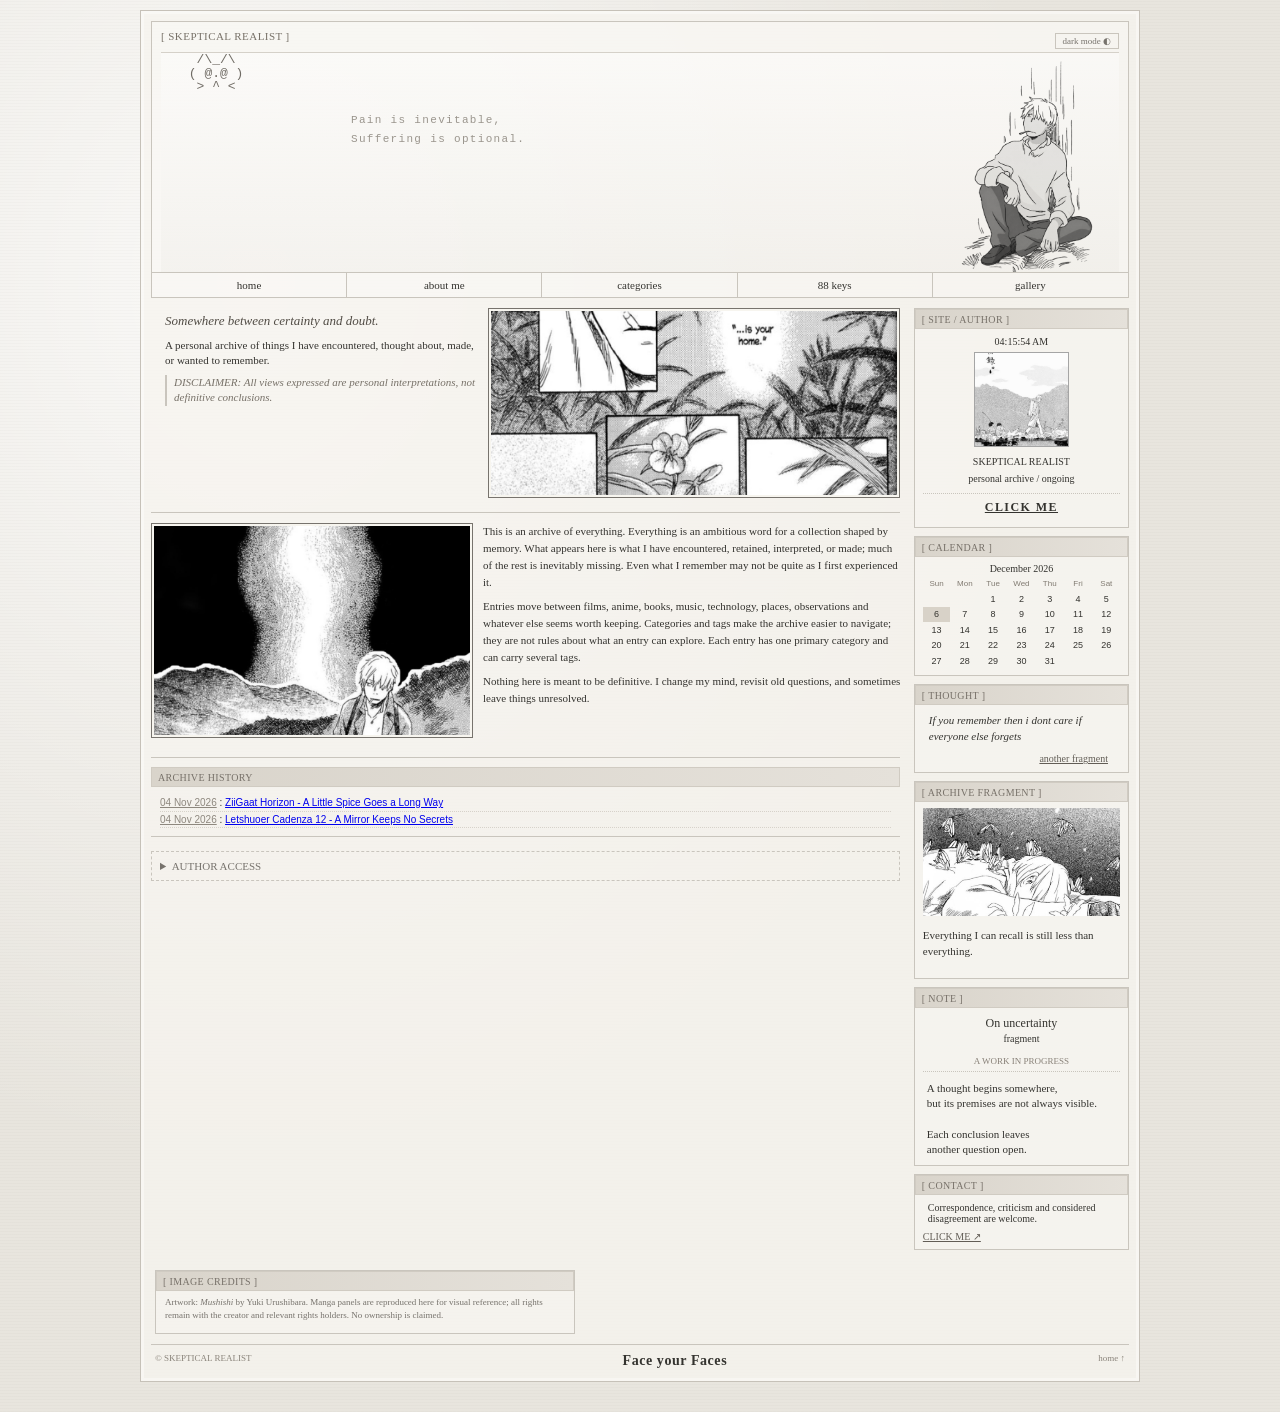
==== commit 3ef48922: "Add files via upload" ====
--- a/index.html
+++ b/index.html
@@ -1,3 +1,3 @@
 <!doctype html><html lang="en"><head><meta charset="utf-8"><meta name="viewport" content="width=device-width, initial-scale=1"><meta name="description" content="SKEPTICAL REALIST — Somewhere between certainty and doubt."><title>SKEPTICAL REALIST</title><link rel="stylesheet" href="styles.css"></head><body><div class="page-shell" id="top"><header class="masthead"><div class="masthead-top"><div class="tiny-title">[ SKEPTICAL REALIST ]</div><button type="button" class="theme-toggle" id="themeToggle" aria-pressed="false">dark mode ◐</button></div><div class="masthead-art"><pre class="ascii" aria-hidden="true">  /\_/\
  ( @.@ )
-  > ^ <</pre><div class="masthead-note">Pain is inevitable,<br>Suffering is optional.</div><img src="assets/seated-character.png" alt="Monochrome manga figure" class="hero-figure"></div><nav class="nav-tabs" aria-label="Main navigation"><a href="index.html">home</a><a href="about.html">about me</a><a href="categories.html">categories</a><a href="88-keys.html">88 keys</a><a href="gallery.html">gallery</a></nav></header><div class="columns"><main class="main-column"><section class="intro-row"><div class="intro-copy"><h2 class="intro-title">Somewhere between certainty and doubt.</h2><p>A personal archive of things I have encountered, thought about, made, or wanted to remember.</p><p class="disclaimer">DISCLAIMER: All views expressed are personal interpretations, not definitive conclusions.</p></div><a class="image-frame gallery-link" href="gallery.html"><img src="assets/gallery-scene.jpg" alt="Monochrome manga landscape"></a></section><section class="feature-row"><a class="image-frame feature-image" href="categories.html"><img src="assets/archive-scene.jpg" alt="Monochrome manga scene"></a><div class="feature-copy"><p>This is an archive of everything. Everything is an ambitious word for a collection shaped by memory. What appears here is what I have encountered, retained, interpreted, or made; much of the rest is inevitably missing. Even what I remember may not be quite as I first experienced it.</p><p>Entries move between films, anime, books, music, technology, places, observations and whatever else seems worth keeping. Categories and tags make the archive easier to navigate; they are not rules about what an entry can explore. Each entry has one primary category and can carry several tags.</p><p>Nothing here is meant to be definitive. I change my mind, revisit old questions, and sometimes leave things unresolved.</p></div></section><section class="logs-panel"><div class="panel-heading">ARCHIVE HISTORY</div><ul class="log-list" id="logList"><li>Loading archive history…</li></ul></section><section class="archive-panel" id="archive" style="display:none"><div class="panel-heading">[ PUBLIC ARCHIVE ]</div><div class="archive-controls"><input id="searchInput" type="search" placeholder="search entries…" aria-label="Search entries"><div id="tagFilters" class="tag-filters"></div></div><div id="postList" class="post-list" aria-live="polite"></div></section><details class="owner-panel" id="ownerPanel"><summary>AUTHOR ACCESS</summary><div id="ownerLogin"><label>GitHub personal access token<input id="githubToken" type="password" autocomplete="off" placeholder="Paste your private token"></label><button id="unlockOwner" type="button">Unlock publishing</button></div><div id="ownerEditor" hidden><p class="fine-print">Owner-only publishing. Token remains in this page's memory and is not saved in browser storage.</p><form id="publishForm"><label>Title<input id="entryTitle" required maxlength="180"></label><label>Primary category<select id="entryCategory" required><option value="films">Films &amp; TV</option><option value="anime-manga">Anime &amp; Manga</option><option value="books">Books</option><option value="music">Music</option><option value="philosophy">Philosophy</option><option value="places">Places</option><option value="observations">Observations</option><option value="technology">Technology</option><option value="miscellaneous">Miscellaneous</option></select></label><label id="formatField">Format<select id="entryFormat"><option value="film">Film</option><option value="tv">TV show</option></select></label><label>Tags (comma-separated)<input id="entryTags" placeholder="psychological, thriller, film"></label><label>Entry text<textarea id="entryBody" required placeholder="Write your entry here…"></textarea></label><label>Add images<input id="entryImages" type="file" accept="image/*" multiple></label><p class="fine-print">Images are uploaded into the repository's assets folder and attached to this post.</p><button id="publishButton" type="submit">Publish entry</button><button id="lockOwner" type="button">Lock editor</button></form></div><p class="owner-status" id="ownerStatus" aria-live="polite"></p></details></main><aside class="sidebar"><section class="side-box profile-box"><div class="panel-heading">[ SITE / AUTHOR ]</div><p class="tiny-center" id="siteClock">LOCAL TIME</p><img class="profile-image" src="assets/profile-portrait.jpg" alt="Monochrome manga portrait"><p class="tiny-center">SKEPTICAL REALIST</p><p class="tiny-center">personal archive / ongoing</p><div class="click-me"><a href="https://guns.lol/0x00end" target="_blank" rel="noopener noreferrer">CLICK ME</a></div></section><section class="side-box calendar-box"><div class="panel-heading">[ CALENDAR ]</div><div class="calendar-title" id="calendarTitle"></div><div class="calendar-grid" id="calendarGrid"></div></section><section class="side-box random-box"><div class="panel-heading">[ THOUGHT ]</div><p id="randomThought">If you remember then i dont care if everyone else forgets</p><button id="newThought" type="button">another fragment</button></section><section class="side-box fragment-box"><div class="panel-heading">[ ARCHIVE FRAGMENT ]</div><img class="fragment-image" src="assets/guestbook-portrait.jpg" alt="Monochrome manga panel"><p class="fragment-caption">Everything I can recall is still less than everything.</p></section><section class="side-box poem-box"><div class="panel-heading">[ NOTE ]</div><p class="poem-title">On uncertainty<br><span>fragment</span></p><p class="poem-date">A WORK IN PROGRESS</p><p class="poem-text">A thought begins somewhere,<br>but its premises are not always visible.<br><br>Each conclusion leaves<br>another question open.</p></section><section class="side-box contact-box"><div class="panel-heading">[ CONTACT ]</div><p>Correspondence, criticism and considered disagreement are welcome.</p><a href="mailto:0x00end@gmail.com">CLICK ME ↗</a></section></aside></div><section class="credits-mini"><div class="panel-heading">[ IMAGE CREDITS ]</div><p>Artwork: <em>Mushishi</em> by Yuki Urushibara. Manga panels are reproduced here for visual reference; all rights remain with the creator and relevant rights holders. No ownership is claimed.</p></section><footer class="footer"><span>© SKEPTICAL REALIST</span><span class="footer-motto">Face your Faces</span><a href="index.html">home ↑</a></footer></div><script src="site-ui.js"></script><script src="app.js"></script></body></html>+  > ^ <</pre><div class="masthead-note">Pain is inevitable,<br>Suffering is optional.</div><img src="assets/seated-character.png" alt="Monochrome manga figure" class="hero-figure"></div><nav class="nav-tabs" aria-label="Main navigation"><a href="index.html">home</a><a href="about.html">about me</a><a href="categories.html">categories</a><a href="88-keys.html">88 keys</a><a href="gallery.html">gallery</a></nav></header><div class="columns"><main class="main-column"><section class="intro-row"><div class="intro-copy"><h2 class="intro-title">Somewhere between certainty and doubt.</h2><p>A personal archive of things I have encountered, thought about, made, or wanted to remember.</p><p class="disclaimer">DISCLAIMER: All views expressed are personal interpretations, not definitive conclusions.</p></div><a class="image-frame gallery-link" href="gallery.html"><img src="assets/gallery-scene.jpg" alt="Monochrome manga landscape"></a></section><section class="feature-row"><a class="image-frame feature-image" href="categories.html"><img src="assets/archive-scene.jpg" alt="Monochrome manga scene"></a><div class="feature-copy"><p>This is an archive of everything. Everything is an ambitious word for a collection shaped by memory. What appears here is what I have encountered, retained, interpreted, or made; much of the rest is inevitably missing. Even what I remember may not be quite as I first experienced it.</p><p>Entries move between films, anime, books, music, technology, places, observations and whatever else seems worth keeping. Categories and tags make the archive easier to navigate; they are not rules about what an entry can explore. Each entry has one primary category and can carry several tags.</p><p>Nothing here is meant to be definitive. I change my mind, revisit old questions, and sometimes leave things unresolved.</p></div></section><section class="logs-panel"><div class="panel-heading">ARCHIVE HISTORY</div><ul class="log-list" id="logList"><li>Loading archive history…</li></ul></section><section class="archive-panel" id="archive" style="display:none"><div class="panel-heading">[ PUBLIC ARCHIVE ]</div><div class="archive-controls"><input id="searchInput" type="search" placeholder="search entries…" aria-label="Search entries"><div id="tagFilters" class="tag-filters"></div></div><div id="postList" class="post-list" aria-live="polite"></div></section><details class="owner-panel" id="ownerPanel"><summary>AUTHOR ACCESS</summary><div id="ownerLogin"><label>GitHub personal access token<input id="githubToken" type="password" autocomplete="off" placeholder="Paste your private token"></label><button id="unlockOwner" type="button">Unlock publishing</button></div><div id="ownerEditor" hidden><p class="fine-print">Owner-only publishing. Token remains in this page's memory and is not saved in browser storage.</p><form id="publishForm"><label>Title<input id="entryTitle" required maxlength="180"></label><label>Primary category<select id="entryCategory" required><option value="films">Films &amp; TV</option><option value="anime-manga">Anime &amp; Manga</option><option value="books">Books</option><option value="music">Music</option><option value="philosophy">Philosophy</option><option value="places">Places</option><option value="observations">Observations</option><option value="technology">Technology</option><option value="miscellaneous">Miscellaneous</option></select></label><label id="formatField">Format<select id="entryFormat"><option value="film">Film</option><option value="tv">TV show</option></select></label><label>Tags (comma-separated)<input id="entryTags" placeholder="psychological, thriller, film"></label><label>Entry text<textarea id="entryBody" required placeholder="Write your entry here…"></textarea></label><div class="image-insert-tools"><button id="insertImageButton" type="button">Insert image at cursor</button><input id="inlineImageInput" type="file" accept="image/*" hidden><span class="fine-print">Uploads the image and places it where your cursor is in the review.</span></div><label>Add images at end of review (optional)<input id="entryImages" type="file" accept="image/*" multiple></label><p class="fine-print">Images are uploaded into the repository's assets folder and attached to this post.</p><button id="publishButton" type="submit">Publish entry</button><button id="lockOwner" type="button">Lock editor</button></form></div><p class="owner-status" id="ownerStatus" aria-live="polite"></p></details></main><aside class="sidebar"><section class="side-box profile-box"><div class="panel-heading">[ SITE / AUTHOR ]</div><p class="tiny-center" id="siteClock">LOCAL TIME</p><img class="profile-image" src="assets/profile-portrait.jpg" alt="Monochrome manga portrait"><p class="tiny-center">SKEPTICAL REALIST</p><p class="tiny-center">personal archive / ongoing</p><div class="click-me"><a href="https://guns.lol/0x00end" target="_blank" rel="noopener noreferrer">CLICK ME</a></div></section><section class="side-box calendar-box"><div class="panel-heading">[ CALENDAR ]</div><div class="calendar-title" id="calendarTitle"></div><div class="calendar-grid" id="calendarGrid"></div></section><section class="side-box random-box"><div class="panel-heading">[ THOUGHT ]</div><p id="randomThought">If you remember then i dont care if everyone else forgets</p><button id="newThought" type="button">another fragment</button></section><section class="side-box fragment-box"><div class="panel-heading">[ ARCHIVE FRAGMENT ]</div><img class="fragment-image" src="assets/guestbook-portrait.jpg" alt="Monochrome manga panel"><p class="fragment-caption">Everything I can recall is still less than everything.</p></section><section class="side-box poem-box"><div class="panel-heading">[ NOTE ]</div><p class="poem-title">On uncertainty<br><span>fragment</span></p><p class="poem-date">A WORK IN PROGRESS</p><p class="poem-text">A thought begins somewhere,<br>but its premises are not always visible.<br><br>Each conclusion leaves<br>another question open.</p></section><section class="side-box contact-box"><div class="panel-heading">[ CONTACT ]</div><p>Correspondence, criticism and considered disagreement are welcome.</p><a href="mailto:0x00end@gmail.com">CLICK ME ↗</a></section></aside></div><section class="credits-mini"><div class="panel-heading">[ IMAGE CREDITS ]</div><p>Artwork: <em>Mushishi</em> by Yuki Urushibara. Manga panels are reproduced here for visual reference; all rights remain with the creator and relevant rights holders. No ownership is claimed.</p></section><footer class="footer"><span>© SKEPTICAL REALIST</span><span class="footer-motto">Face your Faces</span><a href="index.html">home ↑</a></footer></div><script src="site-ui.js"></script><script src="app.js"></script></body></html>
--- a/styles.css
+++ b/styles.css
@@ -1,6 +1,6 @@
 /* Original SKEPTICAL REALIST styling retained; calendar and owner panel additions below. */
 
-:root{--paper:#f2f0eb;--ink:#34332f;--line:#c9c5bd;--soft:#e6e2da;--bar:#d8d3ca;--muted:#77736d;--accent:#786f68}*{box-sizing:border-box}html,body{max-width:100%;overflow-x:hidden}img{max-width:100%}html{scroll-behavior:smooth}body{margin:0;background:#e8e5de;color:var(--ink);font:12px/1.45 Arial,Helvetica,sans-serif;background-image:repeating-linear-gradient(0deg,rgba(80,75,65,.025) 0 1px,transparent 1px 3px),radial-gradient(ellipse at 20% 20%,rgba(255,255,255,.8),transparent 55%)}.page-shell{width:calc(100% - 16px);max-width:1040px;margin:10px auto 30px;padding:10px;border:1px solid #c6c1b8;background:rgba(247,245,240,.76);box-shadow:0 0 0 3px rgba(255,255,255,.35) inset}.masthead{border:1px solid var(--line);padding:8px 9px 0;background:rgba(255,255,255,.22)}.tiny-title{height:22px;color:#777168;font:11px Georgia,serif;letter-spacing:.04em}.masthead-art{height:185px;position:relative;border-top:1px solid #d5d1c9;overflow:hidden;background:linear-gradient(180deg,rgba(255,255,255,.4),rgba(210,207,199,.12))}.ascii{position:absolute;left:20px;top:0;margin:0;color:#6f6b64;font:12px/1.05 'Courier New',monospace;white-space:pre}.masthead-note{position:absolute;left:190px;top:58px;color:#9a958d;font:10px/1.8 'Courier New',monospace;letter-spacing:.13em}.hero-figure{position:absolute;right:-12px;top:0;width:180px;height:184px;object-fit:cover;object-position:center 22%;filter:grayscale(1);mix-blend-mode:multiply;opacity:.88}.nav-tabs{display:grid;grid-template-columns:repeat(5,1fr);height:25px;border-top:1px solid var(--line);margin:0 -9px}.nav-tabs a{text-align:center;text-decoration:none;color:var(--ink);border-right:1px solid var(--line);font:12px/24px Georgia,serif}.nav-tabs a:last-child{border-right:0}.nav-tabs a:hover{background:#ddd8cf}.columns{display:grid;grid-template-columns:minmax(0,1fr) 22%;gap:10px;margin-top:10px}.main-column{min-width:0}.intro-row{display:grid;grid-template-columns:45% 55%;min-height:190px;border-bottom:1px solid var(--line)}.intro-copy{padding:0 10px 9px 14px;font-size:11px;line-height:1.42}.intro-copy p{margin:0 0 6px}.image-frame{display:block;border:1px solid #77736d;padding:2px;background:#f7f5ef;align-self:start}.image-frame img{display:block;width:100%;height:100%;object-fit:cover;filter:grayscale(1)}.gallery-link{height:174px;margin:0 0 8px}.feature-row{display:grid;grid-template-columns:43% 57%;gap:10px;padding:10px 0 12px;min-height:225px;border-bottom:1px solid var(--line)}.feature-image{height:195px}.feature-copy{font-size:11px;line-height:1.55;padding:0 8px 0 0}.feature-copy p{margin:0 0 7px}.logs-panel{margin-top:9px;border-bottom:1px solid var(--line);padding-bottom:8px}.panel-heading{height:20px;padding:2px 6px;background:linear-gradient(90deg,#d9d4cb,#e5e1da);color:#777169;font:11px/16px Georgia,serif;border:1px solid #d0cbc2}.panel-heading span{float:right;font:9px 'Courier New',monospace}.log-list{list-style:none;padding:8px 9px 0;margin:0;font:10px/1.55 Arial,sans-serif}.log-list li{border-bottom:1px dotted #d7d2ca}.log-list time{color:#8e887f;text-decoration:underline}.sidebar{min-width:0;display:grid;grid-template-columns:repeat(2,minmax(0,1fr));gap:6px}.side-box{border:1px solid var(--line);margin-bottom:8px;padding:0 5px 7px;background:rgba(255,255,255,.16)}.side-box .panel-heading{margin:0 -5px 6px}.tiny-center{text-align:center;font:10px/1.4 Georgia,serif;margin:3px 0}.profile-image{display:block;width:95px;height:95px;object-fit:cover;margin:3px auto 8px;border:1px solid #aaa49a;filter:grayscale(1)}.stars{text-align:center;color:#8a837a;letter-spacing:3px}.calendar-heart{text-align:center;color:#887b71;font-size:15px;line-height:16px}.calendar-title{text-align:center;font:10px Georgia,serif;margin:2px 0 4px}.calendar-grid{display:grid;grid-template-columns:repeat(7,1fr);gap:1px;text-align:center;font:9px/1.6 Arial,sans-serif}.calendar-grid span{min-height:13px}.calendar-grid .weekday{color:#817b72;font-size:8px}.calendar-grid .today{background:#d8d2c8}.random-box p{font:italic 11px/1.5 Georgia,serif;margin:7px 6px}.random-box button,.contact-box a{display:block;margin:4px 6px 0 auto;border:0;background:none;color:#625d56;text-decoration:underline;font:10px Georgia,serif;cursor:pointer}.poem-title{text-align:center;font:12px/1.3 Georgia,serif;margin:8px 0}.poem-title span{font-size:10px}.poem-date{text-align:center;font:9px Georgia,serif;color:#888178;border-bottom:1px dotted var(--line);padding-bottom:5px}.poem-text{font:11px/1.4 Georgia,serif;margin:7px 4px 0}.tag-cloud,.tag-filters{display:flex;flex-wrap:wrap;gap:4px;padding:5px}.tag-chip{border:1px solid #c9c4bb;background:rgba(255,255,255,.2);padding:2px 5px;color:#777168;font:9px Georgia,serif;cursor:pointer}.tag-chip.active,.tag-chip:hover{background:#d5d0c7;color:#34332f}.contact-box p{font:10px Georgia,serif;margin:7px 5px}.chatbox{width:150px;min-height:210px;border:1px solid var(--line);margin:10px 0 25px 4px;padding:0 7px 8px;background:rgba(255,255,255,.15)}.chatbox .panel-heading{margin:0 -7px 5px}.chatbox img{width:100%;height:165px;object-fit:cover;object-position:center 20%;border:1px solid #aaa49a;filter:grayscale(1)}.chatbox p{text-align:center;font:10px Georgia,serif;color:#827c73}.archive-panel,.editor-panel{margin-top:12px;border-top:1px solid var(--line);padding-top:8px}.archive-controls{display:flex;align-items:center;gap:8px;flex-wrap:wrap;border-bottom:1px dotted var(--line);padding:5px}.archive-controls input{width:145px;border:1px solid var(--line);background:#f7f5f0;padding:4px;font:10px Arial}.post-list{display:grid;grid-template-columns:1fr 1fr;gap:6px;padding:6px}.post-card{border:1px solid var(--line);padding:7px;background:rgba(255,255,255,.18);min-width:0}.post-date{font:9px Georgia,serif;color:#8a847b}.post-card h3{font:14px Georgia,serif;font-weight:normal;margin:3px 0}.post-card p{font:10px/1.45 Arial;margin:3px 0}.post-card .post-tags{color:#82796f;font:9px Georgia,serif}.post-actions{display:flex;gap:7px;justify-content:flex-end}.post-actions button,.export-row button,.export-row label{border:0;background:none;text-decoration:underline;color:#716a62;font:9px Georgia,serif;cursor:pointer}.empty-state{padding:12px;text-align:center;color:#89837a;font:10px Georgia,serif}.editor-panel form{padding:7px}.editor-panel label{display:block;margin:4px 0;color:#7c766d;font:10px Georgia,serif}.editor-panel input,.editor-panel textarea{display:block;width:100%;padding:5px;border:1px solid var(--line);background:#f8f6f1;color:#333;font:11px Arial;margin-top:3px}.form-pair{display:grid;grid-template-columns:130px 1fr;gap:8px}.form-actions{display:flex;gap:7px;align-items:center;margin-top:7px;flex-wrap:wrap}.form-actions button{border:1px solid #bdb7ad;background:#e4e0d8;padding:4px 9px;color:#49453f;font:10px Georgia;cursor:pointer}.fine-print{font:9px Georgia,serif;color:#8b857d}.export-row{display:flex;gap:12px;padding:0 7px 8px}.footer{display:flex;justify-content:space-between;border-top:1px solid var(--line);padding:8px 4px 2px;color:#8a847b;font:9px Georgia,serif}.footer a{color:inherit;text-decoration:none}.footer span:nth-child(2){font-style:italic;color:#6e675f}
+:root{--paper:#f2f0eb;--ink:#34332f;--line:#c9c5bd;--soft:#e6e2da;--bar:#d8d3ca;--muted:#77736d;--accent:#786f68}*{box-sizing:border-box}html,body{max-width:100%;overflow-x:hidden}img{max-width:100%}html{scroll-behavior:smooth}body{margin:0;background:#e8e5de;color:var(--ink);font:12px/1.45 Arial,Helvetica,sans-serif;background-image:repeating-linear-gradient(0deg,rgba(80,75,65,.025) 0 1px,transparent 1px 3px),radial-gradient(ellipse at 20% 20%,rgba(255,255,255,.8),transparent 55%)}.page-shell{width:calc(100% - 16px);max-width:1040px;margin:10px auto 30px;padding:10px;border:1px solid #c6c1b8;background:rgba(247,245,240,.76);box-shadow:0 0 0 3px rgba(255,255,255,.35) inset}.masthead{border:1px solid var(--line);padding:8px 9px 0;background:rgba(255,255,255,.22)}.tiny-title{height:22px;color:#777168;font:11px Georgia,serif;letter-spacing:.04em}.masthead-art{height:185px;position:relative;border-top:1px solid #d5d1c9;overflow:hidden;background:linear-gradient(180deg,rgba(255,255,255,.4),rgba(210,207,199,.12))}.ascii{position:absolute;left:20px;top:0;margin:0;color:#6f6b64;font:12px/1.05 'Courier New',monospace;white-space:pre}.masthead-note{position:absolute;left:190px;top:58px;color:#9a958d;font:10px/1.8 'Courier New',monospace;letter-spacing:.13em}.hero-figure{position:absolute;right:-24px;top:0;width:180px;height:184px;object-fit:cover;object-position:center 22%;filter:grayscale(1);mix-blend-mode:multiply;opacity:.88}.nav-tabs{display:grid;grid-template-columns:repeat(5,1fr);height:25px;border-top:1px solid var(--line);margin:0 -9px}.nav-tabs a{text-align:center;text-decoration:none;color:var(--ink);border-right:1px solid var(--line);font:12px/24px Georgia,serif}.nav-tabs a:last-child{border-right:0}.nav-tabs a:hover{background:#ddd8cf}.columns{display:grid;grid-template-columns:minmax(0,1fr) 22%;gap:10px;margin-top:10px}.main-column{min-width:0}.intro-row{display:grid;grid-template-columns:45% 55%;min-height:190px;border-bottom:1px solid var(--line)}.intro-copy{padding:0 10px 9px 14px;font-size:11px;line-height:1.42}.intro-copy p{margin:0 0 6px}.image-frame{display:block;border:1px solid #77736d;padding:2px;background:#f7f5ef;align-self:start}.image-frame img{display:block;width:100%;height:100%;object-fit:cover;filter:grayscale(1)}.gallery-link{height:174px;margin:0 0 8px}.feature-row{display:grid;grid-template-columns:43% 57%;gap:10px;padding:10px 0 12px;min-height:225px;border-bottom:1px solid var(--line)}.feature-image{height:195px}.feature-copy{font-size:11px;line-height:1.55;padding:0 8px 0 0}.feature-copy p{margin:0 0 7px}.logs-panel{margin-top:9px;border-bottom:1px solid var(--line);padding-bottom:8px}.panel-heading{height:20px;padding:2px 6px;background:linear-gradient(90deg,#d9d4cb,#e5e1da);color:#777169;font:11px/16px Georgia,serif;border:1px solid #d0cbc2}.panel-heading span{float:right;font:9px 'Courier New',monospace}.log-list{list-style:none;padding:8px 9px 0;margin:0;font:10px/1.55 Arial,sans-serif;max-height:190px;overflow-y:auto;overscroll-behavior:contain}.log-list li{border-bottom:1px dotted #d7d2ca}.log-list time{color:#8e887f;text-decoration:underline}.sidebar{min-width:0;display:grid;grid-template-columns:repeat(2,minmax(0,1fr));gap:6px}.side-box{border:1px solid var(--line);margin-bottom:8px;padding:0 5px 7px;background:rgba(255,255,255,.16)}.side-box .panel-heading{margin:0 -5px 6px}.tiny-center{text-align:center;font:10px/1.4 Georgia,serif;margin:3px 0}.profile-image{display:block;width:95px;height:95px;object-fit:cover;margin:3px auto 8px;border:1px solid #aaa49a;filter:grayscale(1)}.stars{text-align:center;color:#8a837a;letter-spacing:3px}.calendar-heart{text-align:center;color:#887b71;font-size:15px;line-height:16px}.calendar-title{text-align:center;font:10px Georgia,serif;margin:2px 0 4px}.calendar-grid{display:grid;grid-template-columns:repeat(7,1fr);gap:1px;text-align:center;font:9px/1.6 Arial,sans-serif}.calendar-grid span{min-height:13px}.calendar-grid .weekday{color:#817b72;font-size:8px}.calendar-grid .today{background:#d8d2c8}.random-box p{font:italic 11px/1.5 Georgia,serif;margin:7px 6px}.random-box button,.contact-box a{display:block;margin:4px 6px 0 auto;border:0;background:none;color:#625d56;text-decoration:underline;font:10px Georgia,serif;cursor:pointer}.poem-title{text-align:center;font:12px/1.3 Georgia,serif;margin:8px 0}.poem-title span{font-size:10px}.poem-date{text-align:center;font:9px Georgia,serif;color:#888178;border-bottom:1px dotted var(--line);padding-bottom:5px}.poem-text{font:11px/1.4 Georgia,serif;margin:7px 4px 0}.tag-cloud,.tag-filters{display:flex;flex-wrap:wrap;gap:4px;padding:5px}.tag-chip{border:1px solid #c9c4bb;background:rgba(255,255,255,.2);padding:2px 5px;color:#777168;font:9px Georgia,serif;cursor:pointer}.tag-chip.active,.tag-chip:hover{background:#d5d0c7;color:#34332f}.contact-box p{font:10px Georgia,serif;margin:7px 5px}.chatbox{width:150px;min-height:210px;border:1px solid var(--line);margin:10px 0 25px 4px;padding:0 7px 8px;background:rgba(255,255,255,.15)}.chatbox .panel-heading{margin:0 -7px 5px}.chatbox img{width:100%;height:165px;object-fit:cover;object-position:center 20%;border:1px solid #aaa49a;filter:grayscale(1)}.chatbox p{text-align:center;font:10px Georgia,serif;color:#827c73}.archive-panel,.editor-panel{margin-top:12px;border-top:1px solid var(--line);padding-top:8px}.archive-controls{display:flex;align-items:center;gap:8px;flex-wrap:wrap;border-bottom:1px dotted var(--line);padding:5px}.archive-controls input{width:145px;border:1px solid var(--line);background:#f7f5f0;padding:4px;font:10px Arial}.post-list{display:grid;grid-template-columns:1fr 1fr;gap:6px;padding:6px}.post-card{border:1px solid var(--line);padding:7px;background:rgba(255,255,255,.18);min-width:0}.post-date{font:9px Georgia,serif;color:#8a847b}.post-card h3{font:14px Georgia,serif;font-weight:normal;margin:3px 0}.post-card p{font:10px/1.45 Arial;margin:3px 0}.post-card .post-tags{color:#82796f;font:9px Georgia,serif}.post-actions{display:flex;gap:7px;justify-content:flex-end}.post-actions button,.export-row button,.export-row label{border:0;background:none;text-decoration:underline;color:#716a62;font:9px Georgia,serif;cursor:pointer}.empty-state{padding:12px;text-align:center;color:#89837a;font:10px Georgia,serif}.editor-panel form{padding:7px}.editor-panel label{display:block;margin:4px 0;color:#7c766d;font:10px Georgia,serif}.editor-panel input,.editor-panel textarea{display:block;width:100%;padding:5px;border:1px solid var(--line);background:#f8f6f1;color:#333;font:11px Arial;margin-top:3px}.form-pair{display:grid;grid-template-columns:130px 1fr;gap:8px}.form-actions{display:flex;gap:7px;align-items:center;margin-top:7px;flex-wrap:wrap}.form-actions button{border:1px solid #bdb7ad;background:#e4e0d8;padding:4px 9px;color:#49453f;font:10px Georgia;cursor:pointer}.fine-print{font:9px Georgia,serif;color:#8b857d}.export-row{display:flex;gap:12px;padding:0 7px 8px}.footer{display:flex;justify-content:space-between;border-top:1px solid var(--line);padding:8px 4px 2px;color:#8a847b;font:9px Georgia,serif}.footer a{color:inherit;text-decoration:none}.footer span:nth-child(2){font-style:italic;color:#6e675f}
 @media(min-width:900px){.masthead-art{height:220px}.hero-figure{height:219px;width:210px}.intro-row{min-height:205px}.gallery-link{height:190px}.feature-image{height:215px}.feature-row{min-height:245px}.columns{gap:14px}.side-box{padding-left:8px;padding-right:8px}.side-box .panel-heading{margin-left:-8px;margin-right:-8px}}
 @media(max-width:560px){.page-shell{width:calc(100% - 8px);margin:4px auto;padding:5px}.masthead-art{height:145px}.hero-figure{height:144px;width:135px}.masthead-note{left:145px;top:50px;font-size:8px}.ascii{left:10px;font-size:10px}.columns{grid-template-columns:minmax(0,1fr);gap:8px}.intro-row{grid-template-columns:44% 56%;min-height:160px}.intro-copy{padding-left:5px;padding-right:5px;font-size:9px}.gallery-link{height:140px}.feature-row{grid-template-columns:42% 58%;gap:6px;min-height:170px}.feature-image{height:145px}.feature-copy{font-size:9px;line-height:1.4}.panel-heading{font-size:10px}.side-box{padding-left:3px;padding-right:3px;margin-bottom:0}.side-box .panel-heading{margin-left:-3px;margin-right:-3px}.profile-image{width:78px;height:78px}.chatbox{width:min(100%,220px)}.chatbox img{height:145px}.log-list{font-size:9px}.post-list{grid-template-columns:1fr}.footer{font-size:8px}}
 @media(max-width:390px){.columns{grid-template-columns:1fr}.sidebar{display:grid;grid-template-columns:1fr 1fr;gap:5px}.side-box{margin:0}.poem-box{grid-row:span 2}.intro-copy{font-size:10px}.gallery-link{height:170px}.feature-image{height:165px}.post-list{grid-template-columns:1fr 1fr}.chatbox{margin-top:10px}}
@@ -16,7 +16,7 @@
 .category-link:hover{background:#e2ded6}
 .category-page-head{margin:10px 0 8px}
 .category-intro{padding:8px 10px;color:#777168;font:11px/1.5 Georgia,serif}
-.category-posts{display:grid;grid-template-columns:1fr 1fr;gap:7px;padding:7px}
+.category-posts{display:block;padding:7px;max-height:430px;overflow-y:auto;overscroll-behavior:contain;border:1px solid var(--line)}
 .category-back{display:inline-block;margin:7px;color:#716a62;font:10px Georgia,serif}
 @media(max-width:560px){.category-grid{grid-template-columns:repeat(2,minmax(0,1fr))}.category-posts{grid-template-columns:1fr}}
 
@@ -118,3 +118,20 @@
 
 
 .about-contact{border:1px solid var(--line,#999);padding:12px;margin:16px 0;text-align:center}.about-contact h3{margin:0 0 8px;font-size:.85rem;letter-spacing:.08em}.about-contact a{display:inline-block;color:inherit;text-decoration:underline;text-underline-offset:3px;font-size:.9rem}
+
+
+.post-title-link{color:inherit;text-decoration:none}
+.post-title-link:hover{text-decoration:underline}
+.post-preview-image{margin:6px 0;max-width:180px;max-height:120px;overflow:hidden}
+.post-preview-image img{display:block;width:100%;height:120px;object-fit:cover}
+.post-excerpt{max-width:680px}
+
+.post-title-row{padding:5px 3px;border-bottom:1px solid var(--line);font:12px/1.5 Georgia,serif}
+.post-title-row:last-child{border-bottom:0}
+.post-title-link{color:inherit;text-decoration:none;display:block}
+.post-title-link:hover{text-decoration:underline}
+
+/* Inline images inserted between paragraphs in an entry */
+.image-insert-tools{display:flex;align-items:center;flex-wrap:wrap;gap:7px;margin:5px 0 10px}
+.image-insert-tools .fine-print{display:inline-block;margin:0}
+.single-post-body .inline-post-image{display:block;width:auto;max-width:100%;max-height:560px;height:auto;margin:12px auto;border:1px solid var(--line);filter:grayscale(.12)}
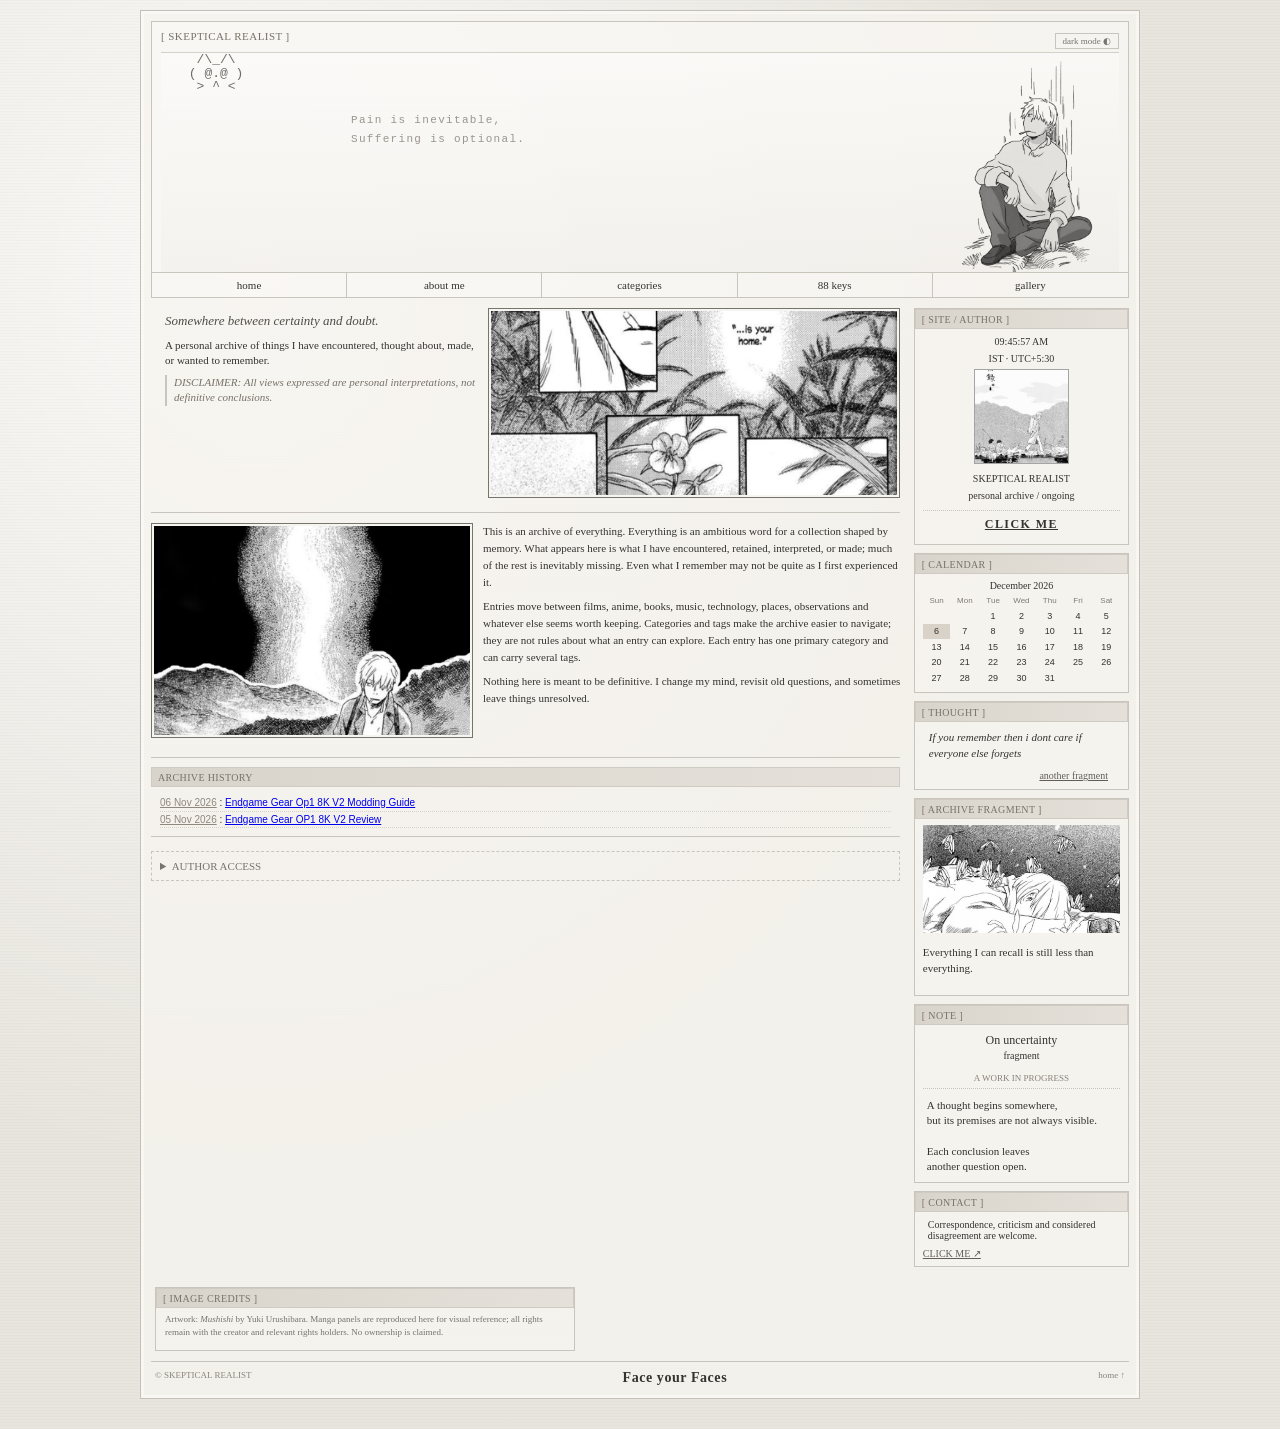
==== commit e72119ee: "Add files via upload" ====
--- a/index.html
+++ b/index.html
@@ -1,3 +1,3 @@
 <!doctype html><html lang="en"><head><meta charset="utf-8"><meta name="viewport" content="width=device-width, initial-scale=1"><meta name="description" content="SKEPTICAL REALIST — Somewhere between certainty and doubt."><title>SKEPTICAL REALIST</title><link rel="stylesheet" href="styles.css"></head><body><div class="page-shell" id="top"><header class="masthead"><div class="masthead-top"><div class="tiny-title">[ SKEPTICAL REALIST ]</div><button type="button" class="theme-toggle" id="themeToggle" aria-pressed="false">dark mode ◐</button></div><div class="masthead-art"><pre class="ascii" aria-hidden="true">  /\_/\
  ( @.@ )
-  > ^ <</pre><div class="masthead-note">Pain is inevitable,<br>Suffering is optional.</div><img src="assets/seated-character.png" alt="Monochrome manga figure" class="hero-figure"></div><nav class="nav-tabs" aria-label="Main navigation"><a href="index.html">home</a><a href="about.html">about me</a><a href="categories.html">categories</a><a href="88-keys.html">88 keys</a><a href="gallery.html">gallery</a></nav></header><div class="columns"><main class="main-column"><section class="intro-row"><div class="intro-copy"><h2 class="intro-title">Somewhere between certainty and doubt.</h2><p>A personal archive of things I have encountered, thought about, made, or wanted to remember.</p><p class="disclaimer">DISCLAIMER: All views expressed are personal interpretations, not definitive conclusions.</p></div><a class="image-frame gallery-link" href="gallery.html"><img src="assets/gallery-scene.jpg" alt="Monochrome manga landscape"></a></section><section class="feature-row"><a class="image-frame feature-image" href="categories.html"><img src="assets/archive-scene.jpg" alt="Monochrome manga scene"></a><div class="feature-copy"><p>This is an archive of everything. Everything is an ambitious word for a collection shaped by memory. What appears here is what I have encountered, retained, interpreted, or made; much of the rest is inevitably missing. Even what I remember may not be quite as I first experienced it.</p><p>Entries move between films, anime, books, music, technology, places, observations and whatever else seems worth keeping. Categories and tags make the archive easier to navigate; they are not rules about what an entry can explore. Each entry has one primary category and can carry several tags.</p><p>Nothing here is meant to be definitive. I change my mind, revisit old questions, and sometimes leave things unresolved.</p></div></section><section class="logs-panel"><div class="panel-heading">ARCHIVE HISTORY</div><ul class="log-list" id="logList"><li>Loading archive history…</li></ul></section><section class="archive-panel" id="archive" style="display:none"><div class="panel-heading">[ PUBLIC ARCHIVE ]</div><div class="archive-controls"><input id="searchInput" type="search" placeholder="search entries…" aria-label="Search entries"><div id="tagFilters" class="tag-filters"></div></div><div id="postList" class="post-list" aria-live="polite"></div></section><details class="owner-panel" id="ownerPanel"><summary>AUTHOR ACCESS</summary><div id="ownerLogin"><label>GitHub personal access token<input id="githubToken" type="password" autocomplete="off" placeholder="Paste your private token"></label><button id="unlockOwner" type="button">Unlock publishing</button></div><div id="ownerEditor" hidden><p class="fine-print">Owner-only publishing. Token remains in this page's memory and is not saved in browser storage.</p><form id="publishForm"><label>Title<input id="entryTitle" required maxlength="180"></label><label>Primary category<select id="entryCategory" required><option value="films">Films &amp; TV</option><option value="anime-manga">Anime &amp; Manga</option><option value="books">Books</option><option value="music">Music</option><option value="philosophy">Philosophy</option><option value="places">Places</option><option value="observations">Observations</option><option value="technology">Technology</option><option value="miscellaneous">Miscellaneous</option></select></label><label id="formatField">Format<select id="entryFormat"><option value="film">Film</option><option value="tv">TV show</option></select></label><label>Tags (comma-separated)<input id="entryTags" placeholder="psychological, thriller, film"></label><label>Entry text<textarea id="entryBody" required placeholder="Write your entry here…"></textarea></label><div class="image-insert-tools"><button id="insertImageButton" type="button">Insert image at cursor</button><input id="inlineImageInput" type="file" accept="image/*" hidden><span class="fine-print">Uploads the image and places it where your cursor is in the review.</span></div><label>Add images at end of review (optional)<input id="entryImages" type="file" accept="image/*" multiple></label><p class="fine-print">Images are uploaded into the repository's assets folder and attached to this post.</p><button id="publishButton" type="submit">Publish entry</button><button id="lockOwner" type="button">Lock editor</button></form></div><p class="owner-status" id="ownerStatus" aria-live="polite"></p></details></main><aside class="sidebar"><section class="side-box profile-box"><div class="panel-heading">[ SITE / AUTHOR ]</div><p class="tiny-center" id="siteClock">LOCAL TIME</p><img class="profile-image" src="assets/profile-portrait.jpg" alt="Monochrome manga portrait"><p class="tiny-center">SKEPTICAL REALIST</p><p class="tiny-center">personal archive / ongoing</p><div class="click-me"><a href="https://guns.lol/0x00end" target="_blank" rel="noopener noreferrer">CLICK ME</a></div></section><section class="side-box calendar-box"><div class="panel-heading">[ CALENDAR ]</div><div class="calendar-title" id="calendarTitle"></div><div class="calendar-grid" id="calendarGrid"></div></section><section class="side-box random-box"><div class="panel-heading">[ THOUGHT ]</div><p id="randomThought">If you remember then i dont care if everyone else forgets</p><button id="newThought" type="button">another fragment</button></section><section class="side-box fragment-box"><div class="panel-heading">[ ARCHIVE FRAGMENT ]</div><img class="fragment-image" src="assets/guestbook-portrait.jpg" alt="Monochrome manga panel"><p class="fragment-caption">Everything I can recall is still less than everything.</p></section><section class="side-box poem-box"><div class="panel-heading">[ NOTE ]</div><p class="poem-title">On uncertainty<br><span>fragment</span></p><p class="poem-date">A WORK IN PROGRESS</p><p class="poem-text">A thought begins somewhere,<br>but its premises are not always visible.<br><br>Each conclusion leaves<br>another question open.</p></section><section class="side-box contact-box"><div class="panel-heading">[ CONTACT ]</div><p>Correspondence, criticism and considered disagreement are welcome.</p><a href="mailto:0x00end@gmail.com">CLICK ME ↗</a></section></aside></div><section class="credits-mini"><div class="panel-heading">[ IMAGE CREDITS ]</div><p>Artwork: <em>Mushishi</em> by Yuki Urushibara. Manga panels are reproduced here for visual reference; all rights remain with the creator and relevant rights holders. No ownership is claimed.</p></section><footer class="footer"><span>© SKEPTICAL REALIST</span><span class="footer-motto">Face your Faces</span><a href="index.html">home ↑</a></footer></div><script src="site-ui.js"></script><script src="app.js"></script></body></html>+  > ^ <</pre><div class="masthead-note">Pain is inevitable,<br>Suffering is optional.</div><img src="assets/seated-character.png" alt="Monochrome manga figure" class="hero-figure"></div><nav class="nav-tabs" aria-label="Main navigation"><a href="index.html">home</a><a href="about.html">about me</a><a href="categories.html">categories</a><a href="88-keys.html">88 keys</a><a href="gallery.html">gallery</a></nav></header><div class="columns"><main class="main-column"><section class="intro-row"><div class="intro-copy"><h2 class="intro-title">Somewhere between certainty and doubt.</h2><p>A personal archive of things I have encountered, thought about, made, or wanted to remember.</p><p class="disclaimer">DISCLAIMER: All views expressed are personal interpretations, not definitive conclusions.</p></div><a class="image-frame gallery-link" href="gallery.html"><img src="assets/gallery-scene.jpg" alt="Monochrome manga landscape"></a></section><section class="feature-row"><a class="image-frame feature-image" href="categories.html"><img src="assets/archive-scene.jpg" alt="Monochrome manga scene"></a><div class="feature-copy"><p>This is an archive of everything. Everything is an ambitious word for a collection shaped by memory. What appears here is what I have encountered, retained, interpreted, or made; much of the rest is inevitably missing. Even what I remember may not be quite as I first experienced it.</p><p>Entries move between films, anime, books, music, technology, places, observations and whatever else seems worth keeping. Categories and tags make the archive easier to navigate; they are not rules about what an entry can explore. Each entry has one primary category and can carry several tags.</p><p>Nothing here is meant to be definitive. I change my mind, revisit old questions, and sometimes leave things unresolved.</p></div></section><section class="logs-panel"><div class="panel-heading">ARCHIVE HISTORY</div><ul class="log-list" id="logList"><li>Loading archive history…</li></ul></section><section class="archive-panel" id="archive" style="display:none"><div class="panel-heading">[ PUBLIC ARCHIVE ]</div><div class="archive-controls"><input id="searchInput" type="search" placeholder="search entries…" aria-label="Search entries"><div id="tagFilters" class="tag-filters"></div></div><div id="postList" class="post-list" aria-live="polite"></div></section><details class="owner-panel" id="ownerPanel"><summary>AUTHOR ACCESS</summary><div id="ownerLogin"><label>GitHub personal access token<input id="githubToken" type="password" autocomplete="off" placeholder="Paste your private token"></label><button id="unlockOwner" type="button">Unlock publishing</button></div><div id="ownerEditor" hidden><p class="fine-print">Owner-only publishing. Token remains in this page's memory and is not saved in browser storage.</p><form id="publishForm"><label>Title<input id="entryTitle" required maxlength="180"></label><label>Primary category<select id="entryCategory" required><option value="films">Films &amp; TV</option><option value="anime-manga">Anime &amp; Manga</option><option value="books">Books</option><option value="music">Music</option><option value="philosophy">Philosophy</option><option value="places">Places</option><option value="observations">Observations</option><option value="technology">Technology</option><option value="miscellaneous">Miscellaneous</option></select></label><label id="formatField">Format<select id="entryFormat"><option value="film">Film</option><option value="tv">TV show</option></select></label><label>Tags (comma-separated)<input id="entryTags" placeholder="psychological, thriller, film"></label><label>Entry text<textarea id="entryBody" required placeholder="Write your entry here…"></textarea></label><div class="image-insert-tools"><button id="insertImageButton" type="button">Insert image at cursor</button><input id="inlineImageInput" type="file" accept="image/*" hidden><span class="fine-print">Uploads the image and places it where your cursor is in the review.</span></div><label>Add images at end of review (optional)<input id="entryImages" type="file" accept="image/*" multiple></label><p class="fine-print">Images are uploaded into the repository's assets folder and attached to this post.</p><button id="publishButton" type="submit">Publish entry</button><button id="lockOwner" type="button">Lock editor</button></form></div><p class="owner-status" id="ownerStatus" aria-live="polite"></p></details></main><aside class="sidebar"><section class="side-box profile-box"><div class="panel-heading">[ SITE / AUTHOR ]</div><p class="tiny-center" id="siteClock">LOCAL TIME</p><p class="tiny-center">IST · UTC+5:30</p><img class="profile-image" src="assets/profile-portrait.jpg" alt="Monochrome manga portrait"><p class="tiny-center">SKEPTICAL REALIST</p><p class="tiny-center">personal archive / ongoing</p><div class="click-me"><a href="https://guns.lol/0x00end" target="_blank" rel="noopener noreferrer">CLICK ME</a></div></section><section class="side-box calendar-box"><div class="panel-heading">[ CALENDAR ]</div><div class="calendar-title" id="calendarTitle"></div><div class="calendar-grid" id="calendarGrid"></div></section><section class="side-box random-box"><div class="panel-heading">[ THOUGHT ]</div><p id="randomThought">If you remember then i dont care if everyone else forgets</p><button id="newThought" type="button">another fragment</button></section><section class="side-box fragment-box"><div class="panel-heading">[ ARCHIVE FRAGMENT ]</div><img class="fragment-image" src="assets/guestbook-portrait.jpg" alt="Monochrome manga panel"><p class="fragment-caption">Everything I can recall is still less than everything.</p></section><section class="side-box poem-box"><div class="panel-heading">[ NOTE ]</div><p class="poem-title">On uncertainty<br><span>fragment</span></p><p class="poem-date">A WORK IN PROGRESS</p><p class="poem-text">A thought begins somewhere,<br>but its premises are not always visible.<br><br>Each conclusion leaves<br>another question open.</p></section><section class="side-box contact-box"><div class="panel-heading">[ CONTACT ]</div><p>Correspondence, criticism and considered disagreement are welcome.</p><a href="mailto:0x00end@gmail.com">CLICK ME ↗</a></section></aside></div><section class="credits-mini"><div class="panel-heading">[ IMAGE CREDITS ]</div><p>Artwork: <em>Mushishi</em> by Yuki Urushibara. Manga panels are reproduced here for visual reference; all rights remain with the creator and relevant rights holders. No ownership is claimed.</p></section><footer class="footer"><span>© SKEPTICAL REALIST</span><span class="footer-motto">Face your Faces</span><a href="index.html">home ↑</a></footer></div><script src="site-ui.js"></script><script src="app.js"></script></body></html>
